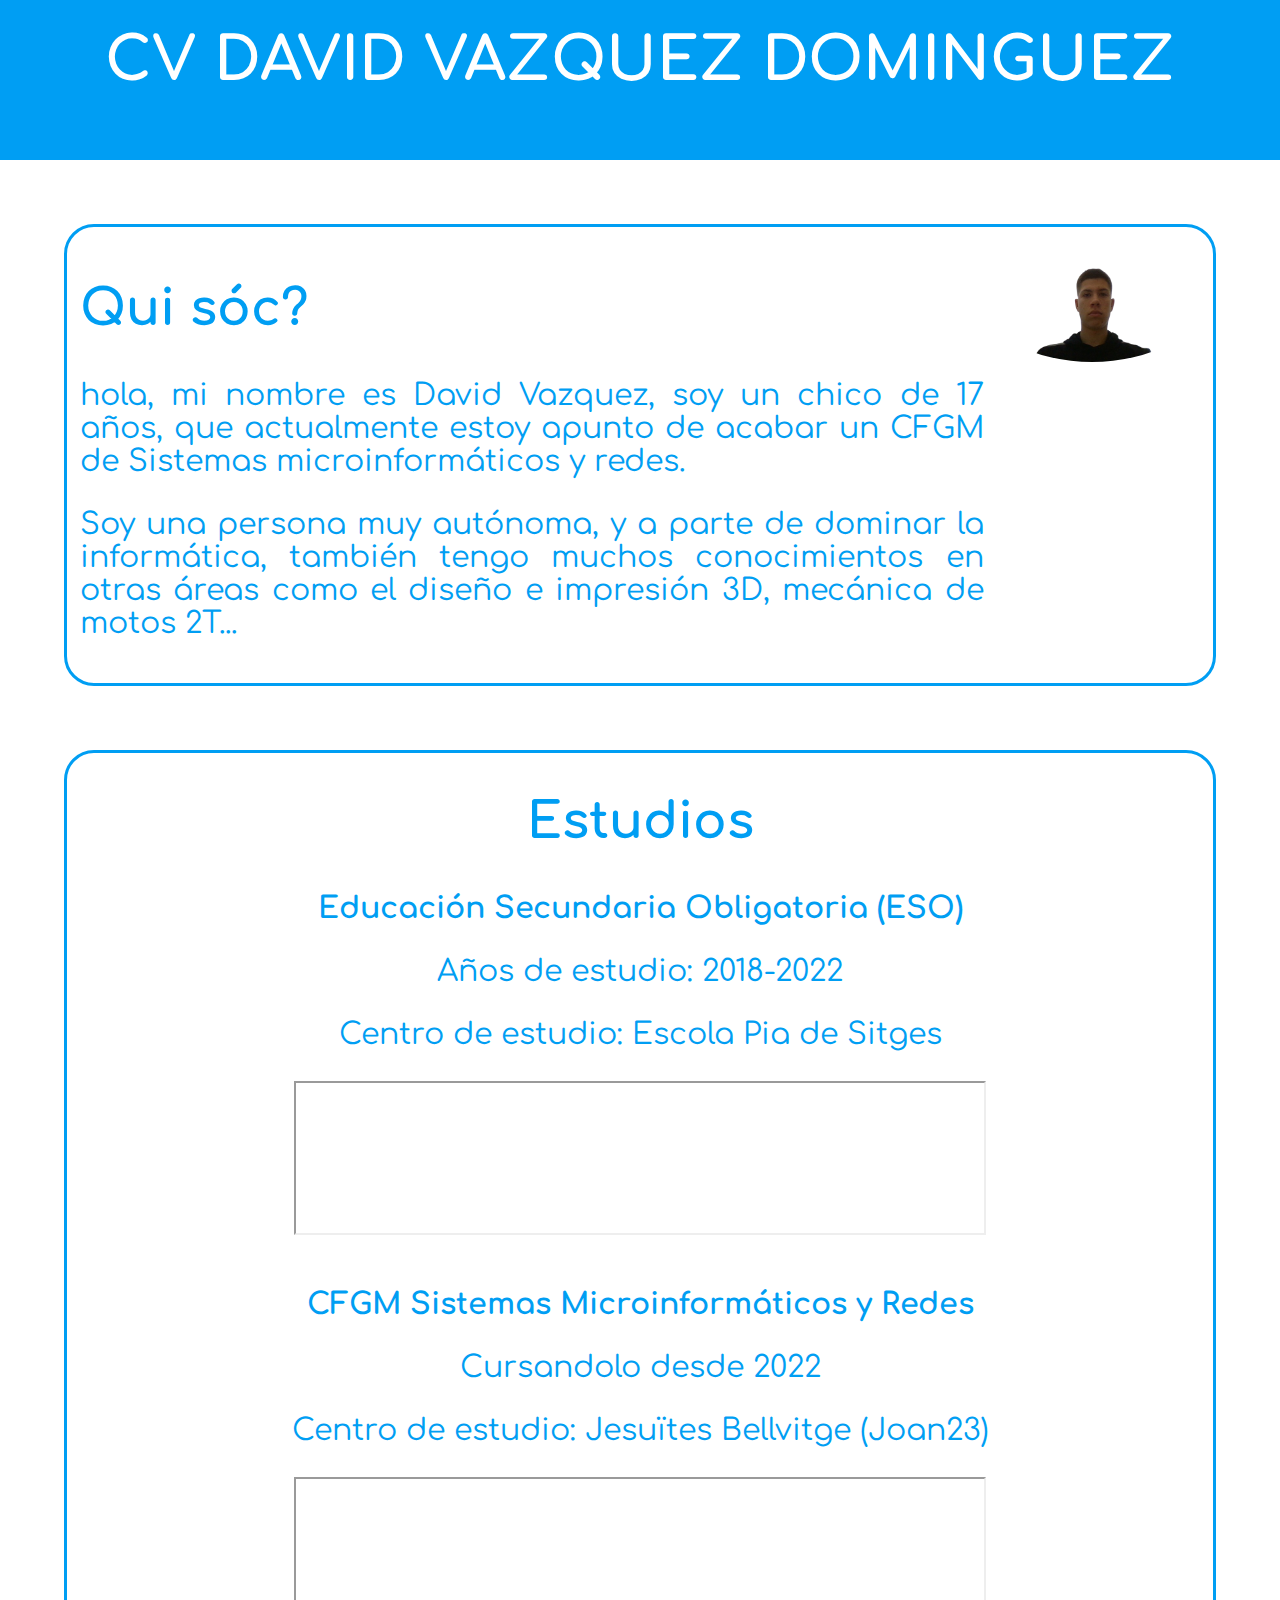
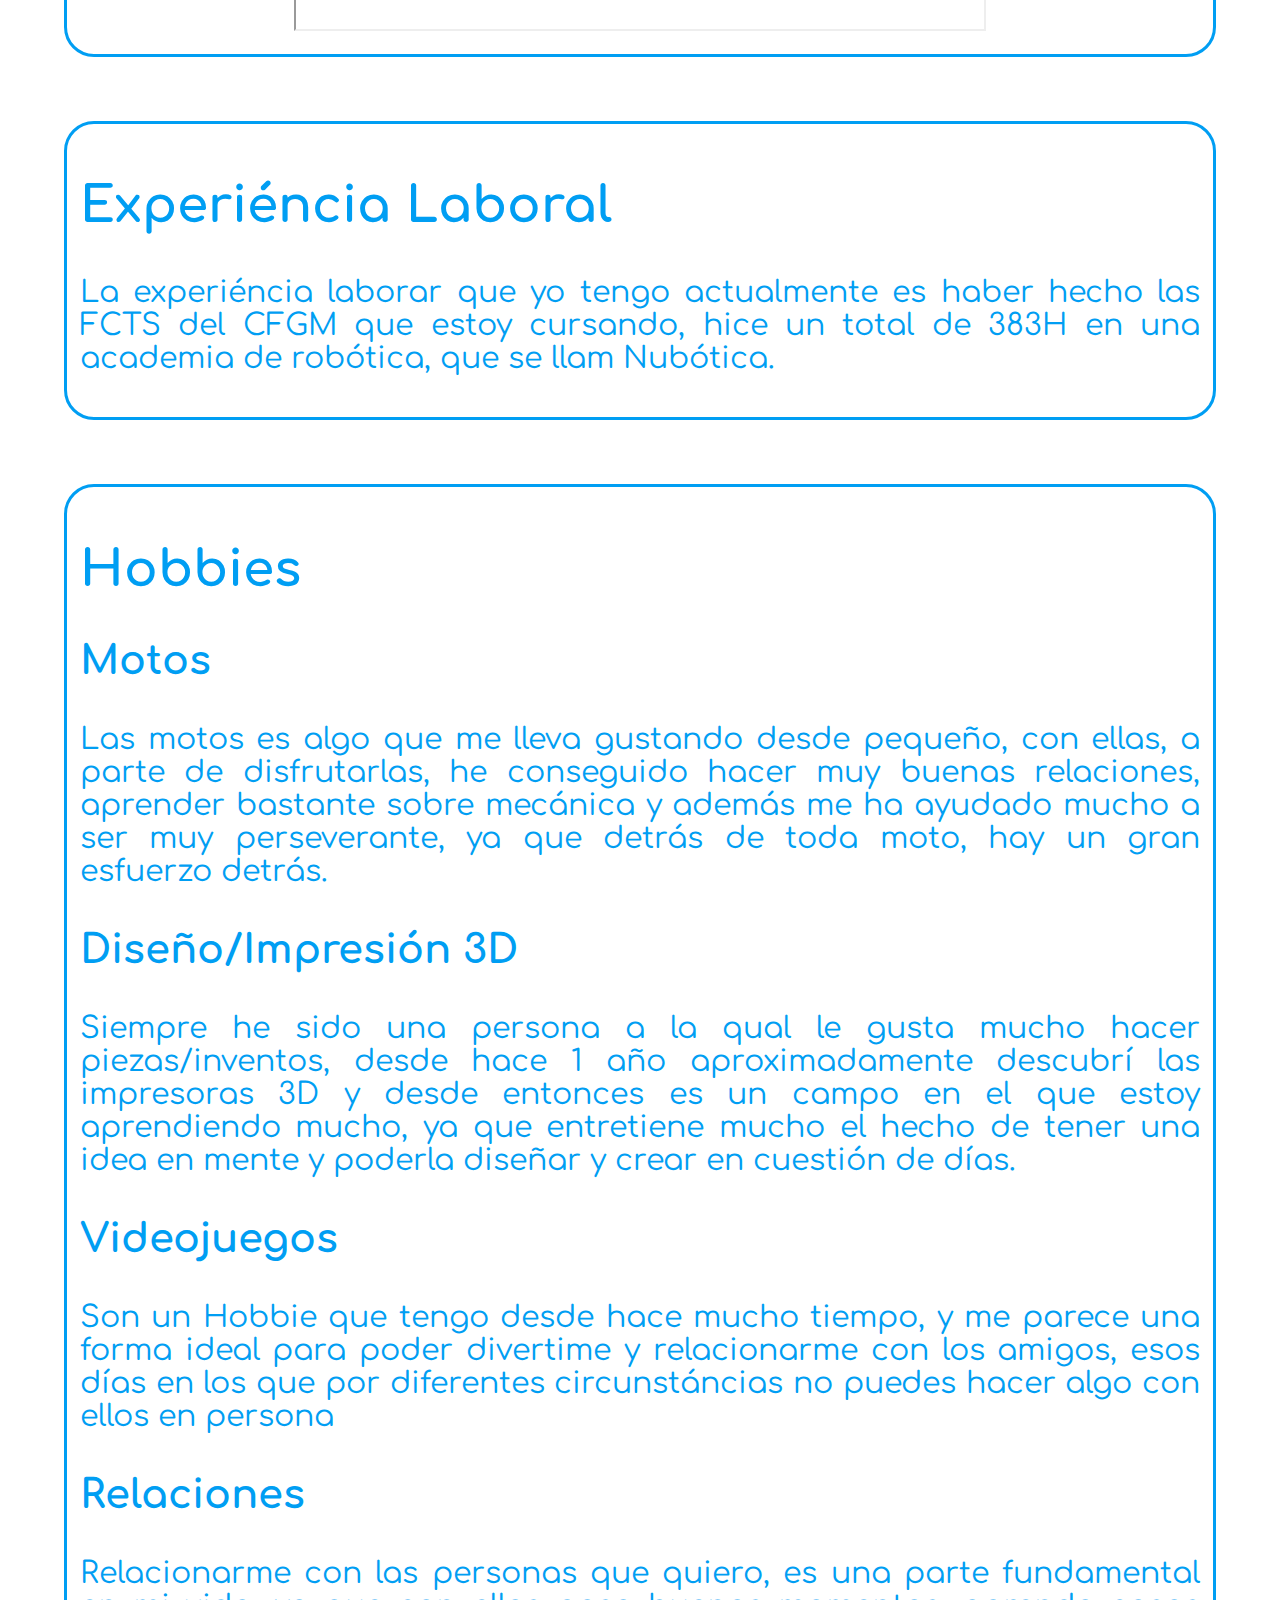
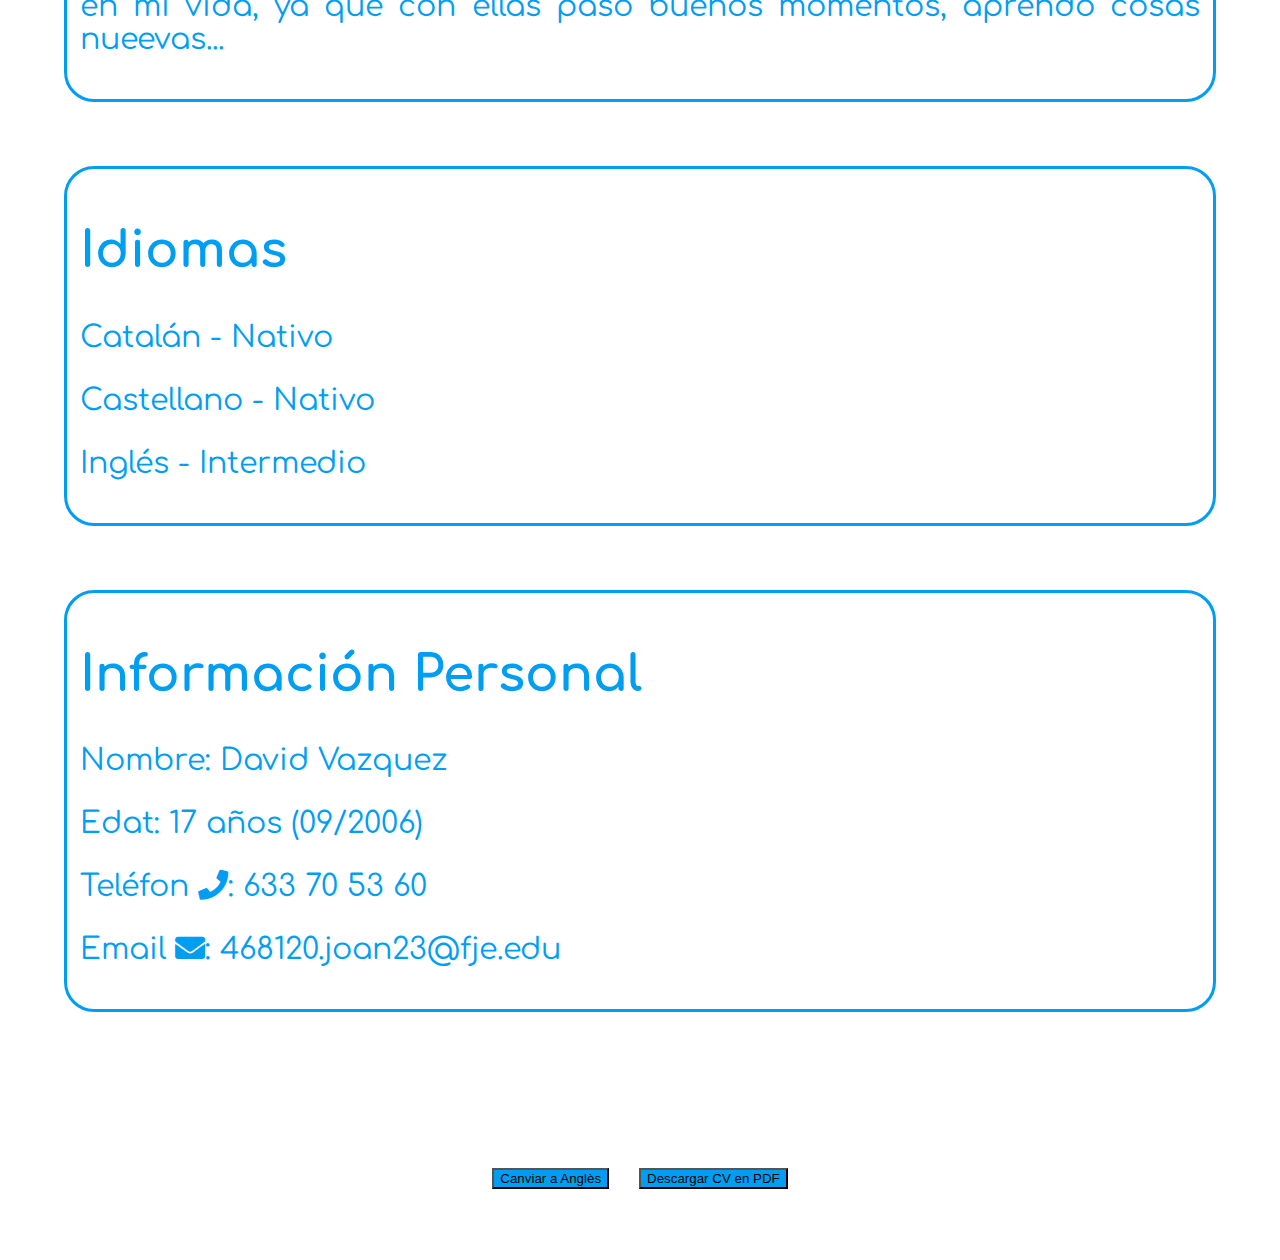
==== index.html @ f734ba09 "botones de "cambiar idioma" y "Descargar CV hechos"" ====
<!DOCTYPE html>
<html lang="es">
<head>
    <meta charset="UTF-8">
    <meta http-equiv="X-UA-Compatible" content="IE=edge">
    <meta name="viewport" content="width=device-width, initial-scale=1.0">
    <title>CV DAVID VAZQUEZ DOMINGUEZ</title>
    <link rel="stylesheet" type="text/css" href="./css/styles.css">
    <link rel="preconnect" href="https://fonts.googleapis.com">
    <link rel="preconnect" href="https://fonts.gstatic.com" crossorigin>
    <link href="https://fonts.googleapis.com/css2?family=Jost&display=swap" rel="stylesheet">
    <link rel="stylesheet" href="https://cdnjs.cloudflare.com/ajax/libs/font-awesome/5.15.3/css/all.min.css" />
    <link rel="icon" type="image/png" href="./img/icon.jpg"/>
</head>
<body>
  <div class="titulo" id="princ">
   <h1 class="letrafont">CV DAVID VAZQUEZ DOMINGUEZ</h1>
  </div>
  <div class="qui" id="qui-soc">
    <div class="qui-2 letrafont letrazul">
      <h2>Qui sóc?</h2>
      <p>hola, mi nombre es David Vazquez, soy un chico de 17 años, que actualmente estoy apunto de acabar un CFGM de Sistemas microinformáticos y redes.</p>
      <p>Soy una persona muy autónoma, y a parte de dominar la informática, también tengo muchos conocimientos en otras áreas como el diseño e impresión 3D, mecánica de motos 2T...</p>
    </div>    
    <div>  
      <img class="yo" src="./img/mifoto.png">
    </div>
  </div>
  <div class="estudios letrafont letrazul">
    <h2>Estudios</h2>
    <p><strong>Educación Secundaria Obligatoria (ESO)</strong></p>
    <p>Años de estudio: 2018-2022</p>
    <p>Centro de estudio: Escola Pia de Sitges</p>
    <iframe src="https://www.google.com/maps/embed?pb=!1m14!1m8!1m3!1d11980.45219027265!2d1.8085354!3d41.2386562!3m2!1i1024!2i768!4f13.1!3m3!1m2!1s0x12a38047bc636b51%3A0xf6a226f0cbe00d1a!2sEscola%20Pia%20de%20Sitges!5e0!3m2!1sca!2ses!4v1683733287332!5m2!1sca!2ses" class="maps"></iframe>
    <p><strong>CFGM Sistemas Microinformáticos y Redes</strong></p>
    <p>Cursandolo desde 2022</p>
    <p>Centro de estudio: Jesuïtes Bellvitge (Joan23)</p>
    <iframe src="https://www.google.com/maps/embed?pb=!1m14!1m8!1m3!1d11980.45219027265!2d2.1072972!3d41.3498965!3m2!1i1024!2i768!4f13.1!3m3!1m2!1s0x12a498d64bd023fd%3A0x26089fc39cb352a3!2sJesu%C3%AFtes%20Bellvitge%20-%20Centre%20d&#39;Estudis%20Joan%20XXIII!5e0!3m2!1sca!2ses!4v1683733287332!5m2!1sca!2ses" class="maps"></iframe>
  </div>
  <div class="letrafont letrazul info">
    <h2>Experiéncia Laboral</h2>
    <p>La experiéncia laborar que yo tengo actualmente es haber hecho las FCTS del CFGM que estoy cursando, hice un total de 383H en una academia de robótica, que se llam Nubótica.</p>
  </div>
  <div class="info letrafont letrazul">
    <h2>Hobbies</h2>
    <h3>Motos</h3>
    <p>Las motos es algo que me lleva gustando desde pequeño, con ellas, a parte de disfrutarlas, he conseguido hacer muy buenas relaciones, aprender bastante sobre mecánica y además me ha  ayudado mucho a ser muy perseverante, ya que detrás de toda moto, hay un gran esfuerzo detrás.</p>
    <h3>Diseño/Impresión 3D</h3>
    <p>Siempre he sido una persona a la qual le gusta mucho hacer piezas/inventos, desde hace 1 año aproximadamente descubrí las impresoras 3D y desde entonces es un campo en el que estoy aprendiendo mucho, ya que entretiene mucho el hecho de tener una idea en mente y poderla diseñar y crear en cuestión de días.</p>
    <h3>Videojuegos</h3>
    <p>Son un Hobbie que tengo desde hace mucho tiempo, y me parece una forma ideal para poder divertime y relacionarme con los amigos, esos días en los que por diferentes circunstáncias no puedes hacer algo con ellos en persona</p>
    <h3>Relaciones</h3>
    <p>Relacionarme con las personas que quiero, es una parte fundamental en mi vida, ya que con ellas paso buenos momentos, aprendo cosas nueevas... </p>
  </div>

  <div class="letrafont letrazul info">
    <h2>Idiomas</h2>
    <p>Catalán - Nativo</p>
    <p>Castellano - Nativo</p>
    <p>Inglés - Intermedio</p>
</div>

<div class=" letrafont letrazul info">
  <h2>Información Personal</h2>
  <p>Nombre: David Vazquez</p>
  <p>Edat: 17 años (09/2006)</p>
  <p>Teléfon <i class="fas fa-phone animated-icon"></i>: 633 70 53 60 </p>
  <p>Email <i class="fas fa-envelope animated-icon"></i>: 468120.joan23@fje.edu</p>
</div>
<div class="divboton">
<button class="boton" onclick="location.href='./view/en/index_en.html'">Canviar a Anglès</button>
<a href="./img/DavidVazquez_CVESP_0324.pdf" download>
    <button class="boton">Descargar CV en PDF</button></a>
</div>
</body>
</html>
---- css/styles.css ----
@import url('https://fonts.googleapis.com/css2?family=Comfortaa:wght@300..700&family=Poiret+One&display=swap');

.letrafont {
    font-family: "Comfortaa", sans-serif;
    font-optical-sizing: auto;
    font-weight: <weight>;
    font-style: normal;
}

.letrazul {
    color: rgb(0, 158, 243);
}
.maps{
    width: 60%;
    height: 50%;
}
html{
    font-size: 100px;
}
body{
    margin: 0;
    font-family: 'Jost', sans-serif;
}
h1{
    font-size: 0.6rem;
}
h2{
    font-size: 0.5rem;
}
h3{
    font-size: 0.4rem;
}
p{
    font-size: 0.3rem;
}
a{
    text-decoration: none;
    color: white;
}
a:hover{
    color: rgb(0, 158, 243);
}

.titulo{
    background-color: rgb(0, 158, 243);
    color: white;
    text-align: center;
    padding: 2%;
    margin-top: -3%;
}

.yo{
    width: 100%;
    align-items: center;
    justify-content: center;
    border-radius: 50%;
}


img{
    align-items: center;
    justify-content: center;
    width: 100%;
}

.qui{
    border: solid 3px rgb(0, 158, 243);
    border-radius: 30px;
    margin: 5%;
    padding: 1%;
    display: flex;
    text-align: justify;
}
.estudios {
    text-align: center;
    border: solid 3px rgb(0, 158, 243);
    border-radius: 30px;
    margin: 5%;
    padding: 1%z

}
.info{
    text-align: justify;
    border: solid 3px rgb(0, 158, 243);
    border-radius: 30px;
    margin: 5%;
    padding: 1%;
}
.divboton {
    text-align: center;
}
.boton {
    background-color: rgb(0, 158, 243);
}
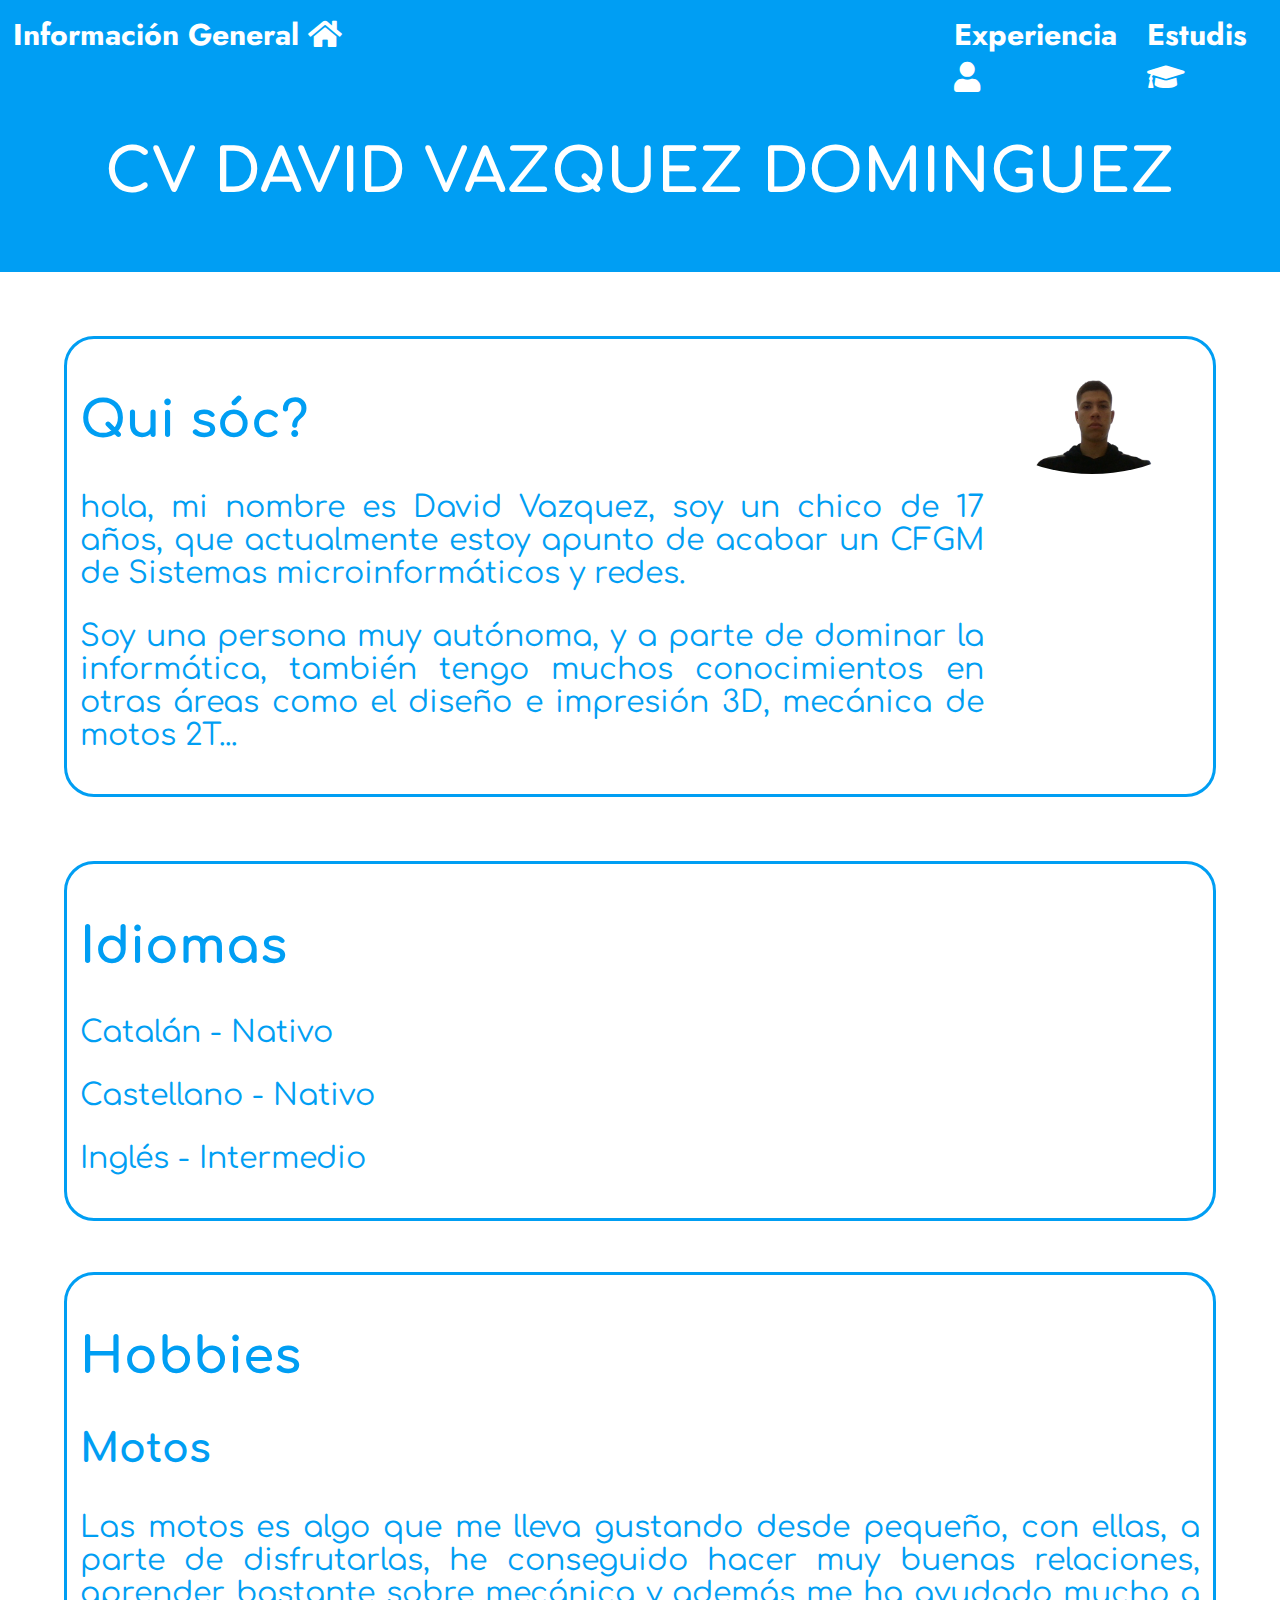
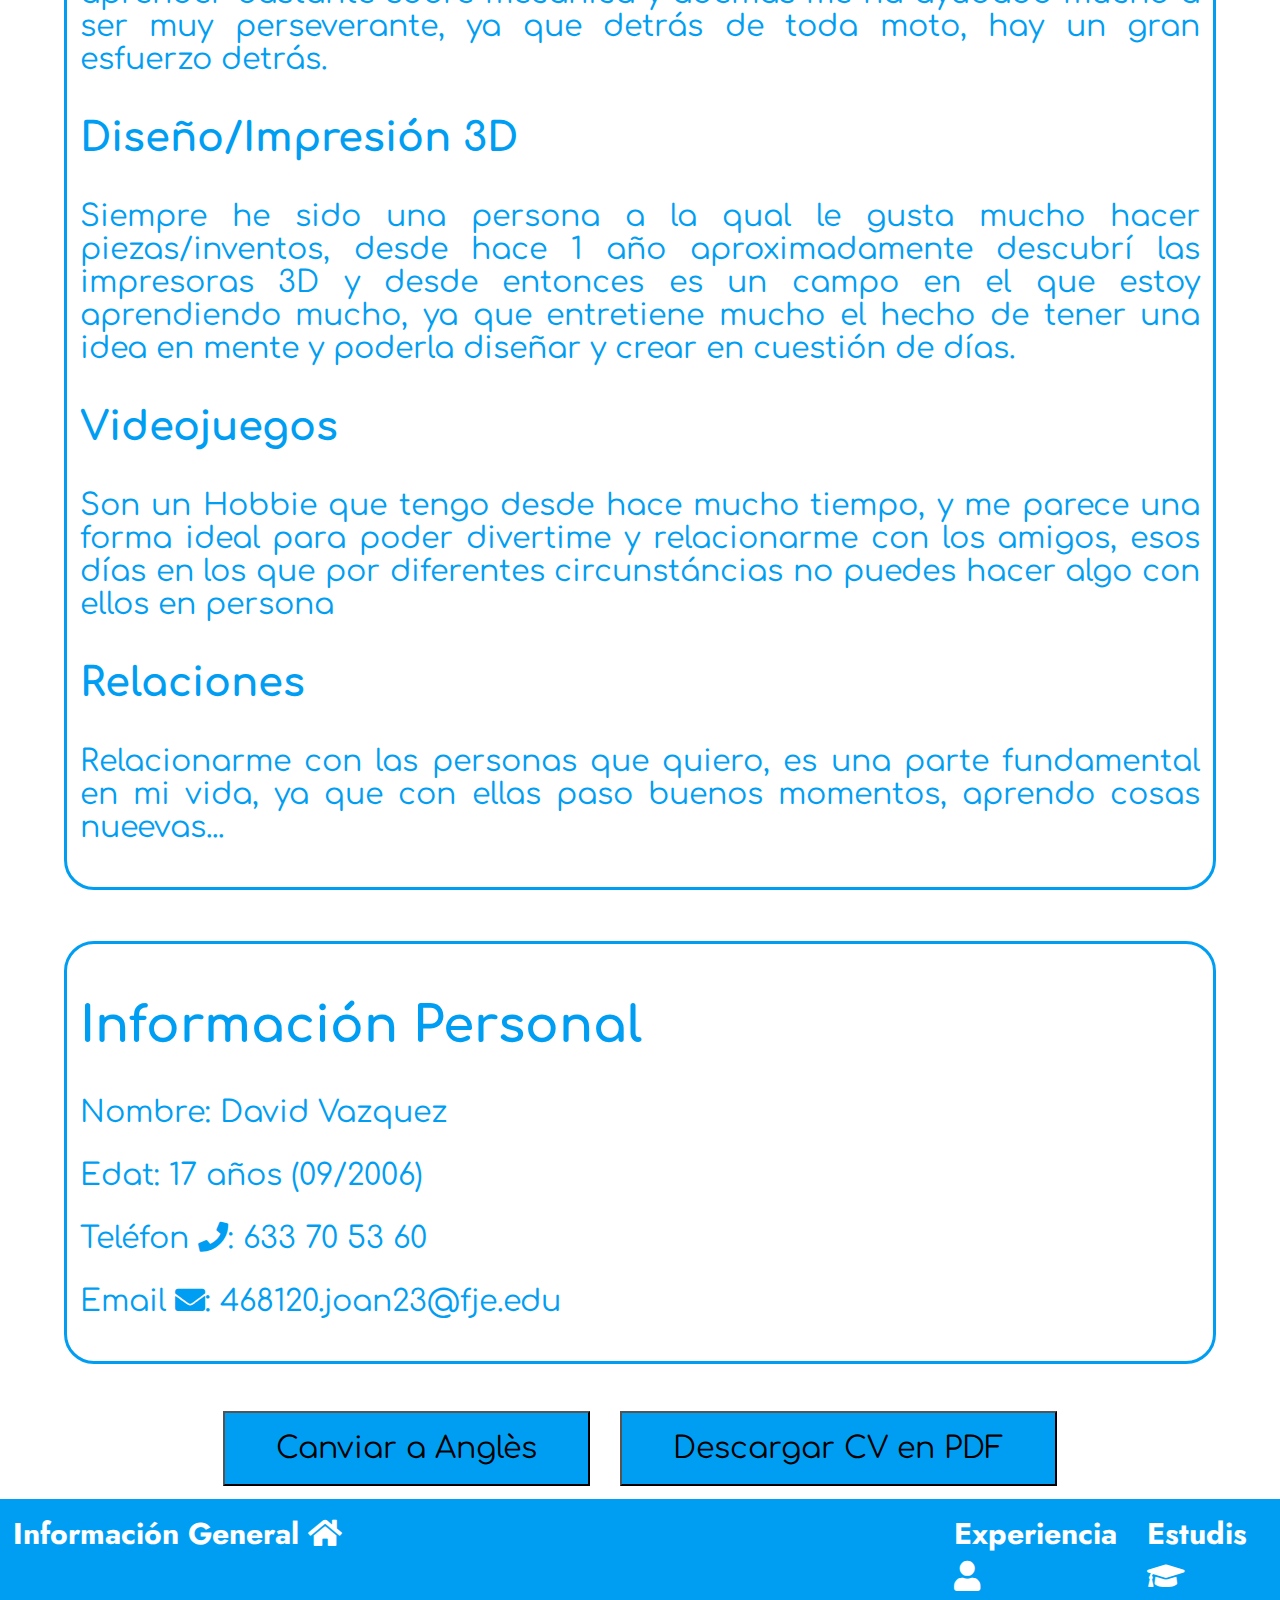
==== commit 05073ca2: "Navbar añadida en index y mejoras en los botones (esteticas)" ====
--- a/index.html
+++ b/index.html
@@ -13,6 +13,13 @@
     <link rel="icon" type="image/png" href="./img/icon.jpg"/>
 </head>
 <body>
+  <nav class="navbar">
+    <div class="nav">
+      <div class="iconos icono1"><a href="./index.html"><strong>Información General <i class="fas fa-home animated-icon"></i></strong></a></div>
+      <div class="iconos"><a href="./view/experiencia.html"><strong>Experiencia <i class="fas fa-user animated-icon"></i>  </strong></a></div>
+      <div class="iconos"><a href="./view/estudis.html"><strong>  Estudis <i class="fas fa-graduation-cap animated-icon"></i></strong></a></div>
+    </div>
+  </nav>
   <div class="titulo" id="princ">
    <h1 class="letrafont">CV DAVID VAZQUEZ DOMINGUEZ</h1>
   </div>
@@ -26,21 +33,14 @@
       <img class="yo" src="./img/mifoto.png">
     </div>
   </div>
-  <div class="estudios letrafont letrazul">
-    <h2>Estudios</h2>
-    <p><strong>Educación Secundaria Obligatoria (ESO)</strong></p>
-    <p>Años de estudio: 2018-2022</p>
-    <p>Centro de estudio: Escola Pia de Sitges</p>
-    <iframe src="https://www.google.com/maps/embed?pb=!1m14!1m8!1m3!1d11980.45219027265!2d1.8085354!3d41.2386562!3m2!1i1024!2i768!4f13.1!3m3!1m2!1s0x12a38047bc636b51%3A0xf6a226f0cbe00d1a!2sEscola%20Pia%20de%20Sitges!5e0!3m2!1sca!2ses!4v1683733287332!5m2!1sca!2ses" class="maps"></iframe>
-    <p><strong>CFGM Sistemas Microinformáticos y Redes</strong></p>
-    <p>Cursandolo desde 2022</p>
-    <p>Centro de estudio: Jesuïtes Bellvitge (Joan23)</p>
-    <iframe src="https://www.google.com/maps/embed?pb=!1m14!1m8!1m3!1d11980.45219027265!2d2.1072972!3d41.3498965!3m2!1i1024!2i768!4f13.1!3m3!1m2!1s0x12a498d64bd023fd%3A0x26089fc39cb352a3!2sJesu%C3%AFtes%20Bellvitge%20-%20Centre%20d&#39;Estudis%20Joan%20XXIII!5e0!3m2!1sca!2ses!4v1683733287332!5m2!1sca!2ses" class="maps"></iframe>
-  </div>
+
   <div class="letrafont letrazul info">
-    <h2>Experiéncia Laboral</h2>
-    <p>La experiéncia laborar que yo tengo actualmente es haber hecho las FCTS del CFGM que estoy cursando, hice un total de 383H en una academia de robótica, que se llam Nubótica.</p>
-  </div>
+    <h2>Idiomas</h2>
+    <p>Catalán - Nativo</p>
+    <p>Castellano - Nativo</p>
+    <p>Inglés - Intermedio</p>
+</div>
+
   <div class="info letrafont letrazul">
     <h2>Hobbies</h2>
     <h3>Motos</h3>
@@ -53,13 +53,6 @@
     <p>Relacionarme con las personas que quiero, es una parte fundamental en mi vida, ya que con ellas paso buenos momentos, aprendo cosas nueevas... </p>
   </div>
 
-  <div class="letrafont letrazul info">
-    <h2>Idiomas</h2>
-    <p>Catalán - Nativo</p>
-    <p>Castellano - Nativo</p>
-    <p>Inglés - Intermedio</p>
-</div>
-
 <div class=" letrafont letrazul info">
   <h2>Información Personal</h2>
   <p>Nombre: David Vazquez</p>
@@ -68,9 +61,14 @@
   <p>Email <i class="fas fa-envelope animated-icon"></i>: 468120.joan23@fje.edu</p>
 </div>
 <div class="divboton">
-<button class="boton" onclick="location.href='./view/en/index_en.html'">Canviar a Anglès</button>
-<a href="./img/DavidVazquez_CVESP_0324.pdf" download>
-    <button class="boton">Descargar CV en PDF</button></a>
+<button class="boton letrafont" onclick="location.href='./view/en/index_en.html'">Canviar a Anglès</button>
+<a href="./img/DavidVazquez_CVESP_0324.pdf" download><button class="boton letrafont">Descargar CV en PDF</button></a>
+</div>  
+    <footer class="nav navbar">
+      <div class="iconos icono1"><a href="./index.html"><strong>Información General <i class="fas fa-home animated-icon"></i></strong></a></div>
+      <div class="iconos"><a href="./view/experiencia.html"><strong>Experiencia <i class="fas fa-user animated-icon"></i>  </strong></a></div>
+      <div class="iconos"><a href="./view/estudis.html"><strong>  Estudis <i class="fas fa-graduation-cap animated-icon"></i></strong></a></div>
+    </footer>
 </div>
 </body>
 </html>--- a/css/styles.css
+++ b/css/styles.css
@@ -84,6 +84,7 @@
     border: solid 3px rgb(0, 158, 243);
     border-radius: 30px;
     margin: 5%;
+    margin-bottom: -1%;
     padding: 1%;
 }
 .divboton {
@@ -91,4 +92,28 @@
 }
 .boton {
     background-color: rgb(0, 158, 243);
-}+    padding: 1.5% 4%;
+    font-size: 0.3rem;
+    margin-bottom: 1%;
+}
+
+.navbar{
+    font-size: 0.3rem;
+    background-color: rgb(0, 158, 243);
+}
+.nav{
+    padding-top: 1%;
+    padding-bottom: 1%;
+    display: flex;
+}
+.iconos{
+    display: flex;
+    padding-left: 1%;
+    color: white;
+}
+.icono1{
+    width: 80%;
+    align-items: baseline;
+    justify-content: baseline;
+}
+
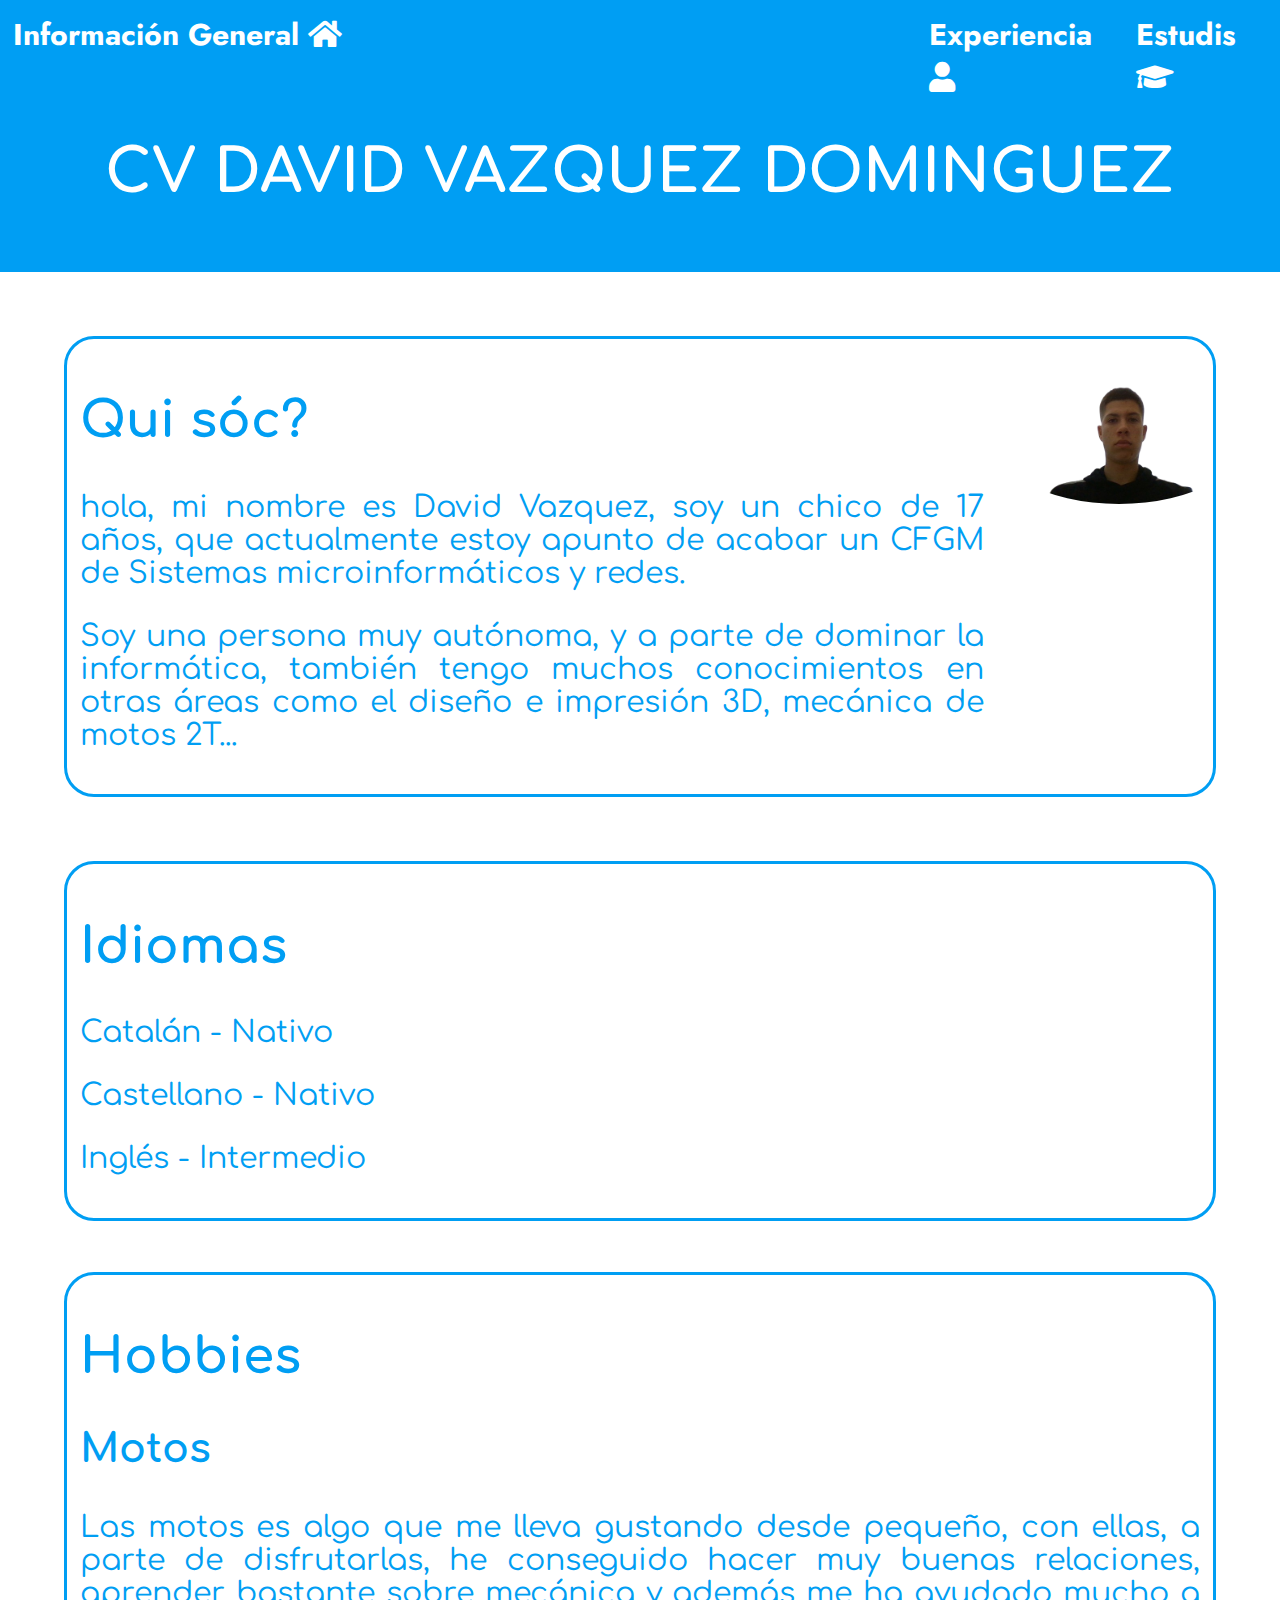
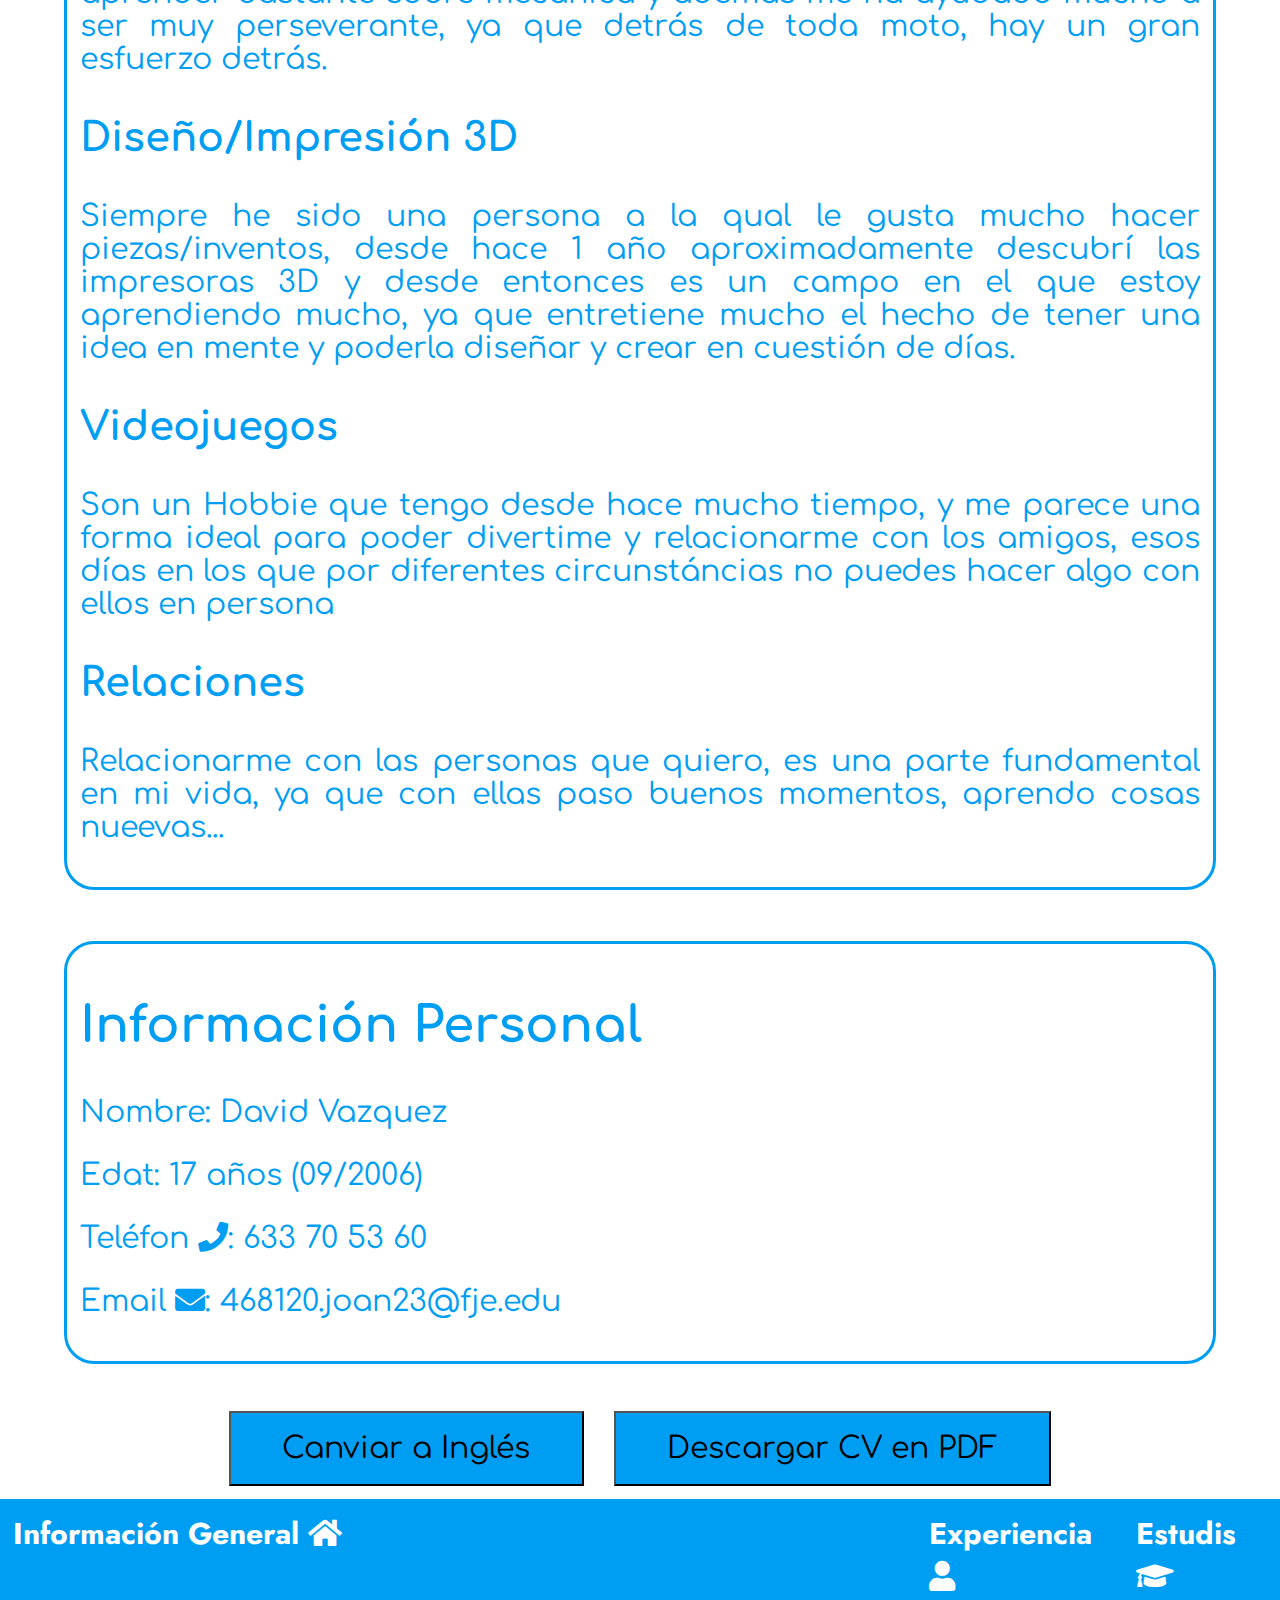
==== commit 0445eb2b: "acabado el español, a falta de media querys" ====
--- a/index.html
+++ b/index.html
@@ -20,10 +20,10 @@
       <div class="iconos"><a href="./view/estudis.html"><strong>  Estudis <i class="fas fa-graduation-cap animated-icon"></i></strong></a></div>
     </div>
   </nav>
-  <div class="titulo" id="princ">
+  <div class="titulo">
    <h1 class="letrafont">CV DAVID VAZQUEZ DOMINGUEZ</h1>
   </div>
-  <div class="qui" id="qui-soc">
+  <div class="qui">
     <div class="qui-2 letrafont letrazul">
       <h2>Qui sóc?</h2>
       <p>hola, mi nombre es David Vazquez, soy un chico de 17 años, que actualmente estoy apunto de acabar un CFGM de Sistemas microinformáticos y redes.</p>
@@ -61,7 +61,7 @@
   <p>Email <i class="fas fa-envelope animated-icon"></i>: 468120.joan23@fje.edu</p>
 </div>
 <div class="divboton">
-<button class="boton letrafont" onclick="location.href='./view/en/index_en.html'">Canviar a Anglès</button>
+<button class="boton letrafont" onclick="location.href='./view/en/index_en.html'">Canviar a Inglés</button>
 <a href="./img/DavidVazquez_CVESP_0324.pdf" download><button class="boton letrafont">Descargar CV en PDF</button></a>
 </div>  
     <footer class="nav navbar">
--- a/css/styles.css
+++ b/css/styles.css
@@ -50,7 +50,7 @@
 }
 
 .yo{
-    width: 100%;
+    width: 125%;
     align-items: center;
     justify-content: center;
     border-radius: 50%;
@@ -112,8 +112,15 @@
     color: white;
 }
 .icono1{
-    width: 80%;
+    width: 72%;
     align-items: baseline;
     justify-content: baseline;
 }
 
+.Nubotica {
+    width: 80%;
+    height: auto;
+    margin-left: 10%;
+    border-radius: 5%;
+}
+
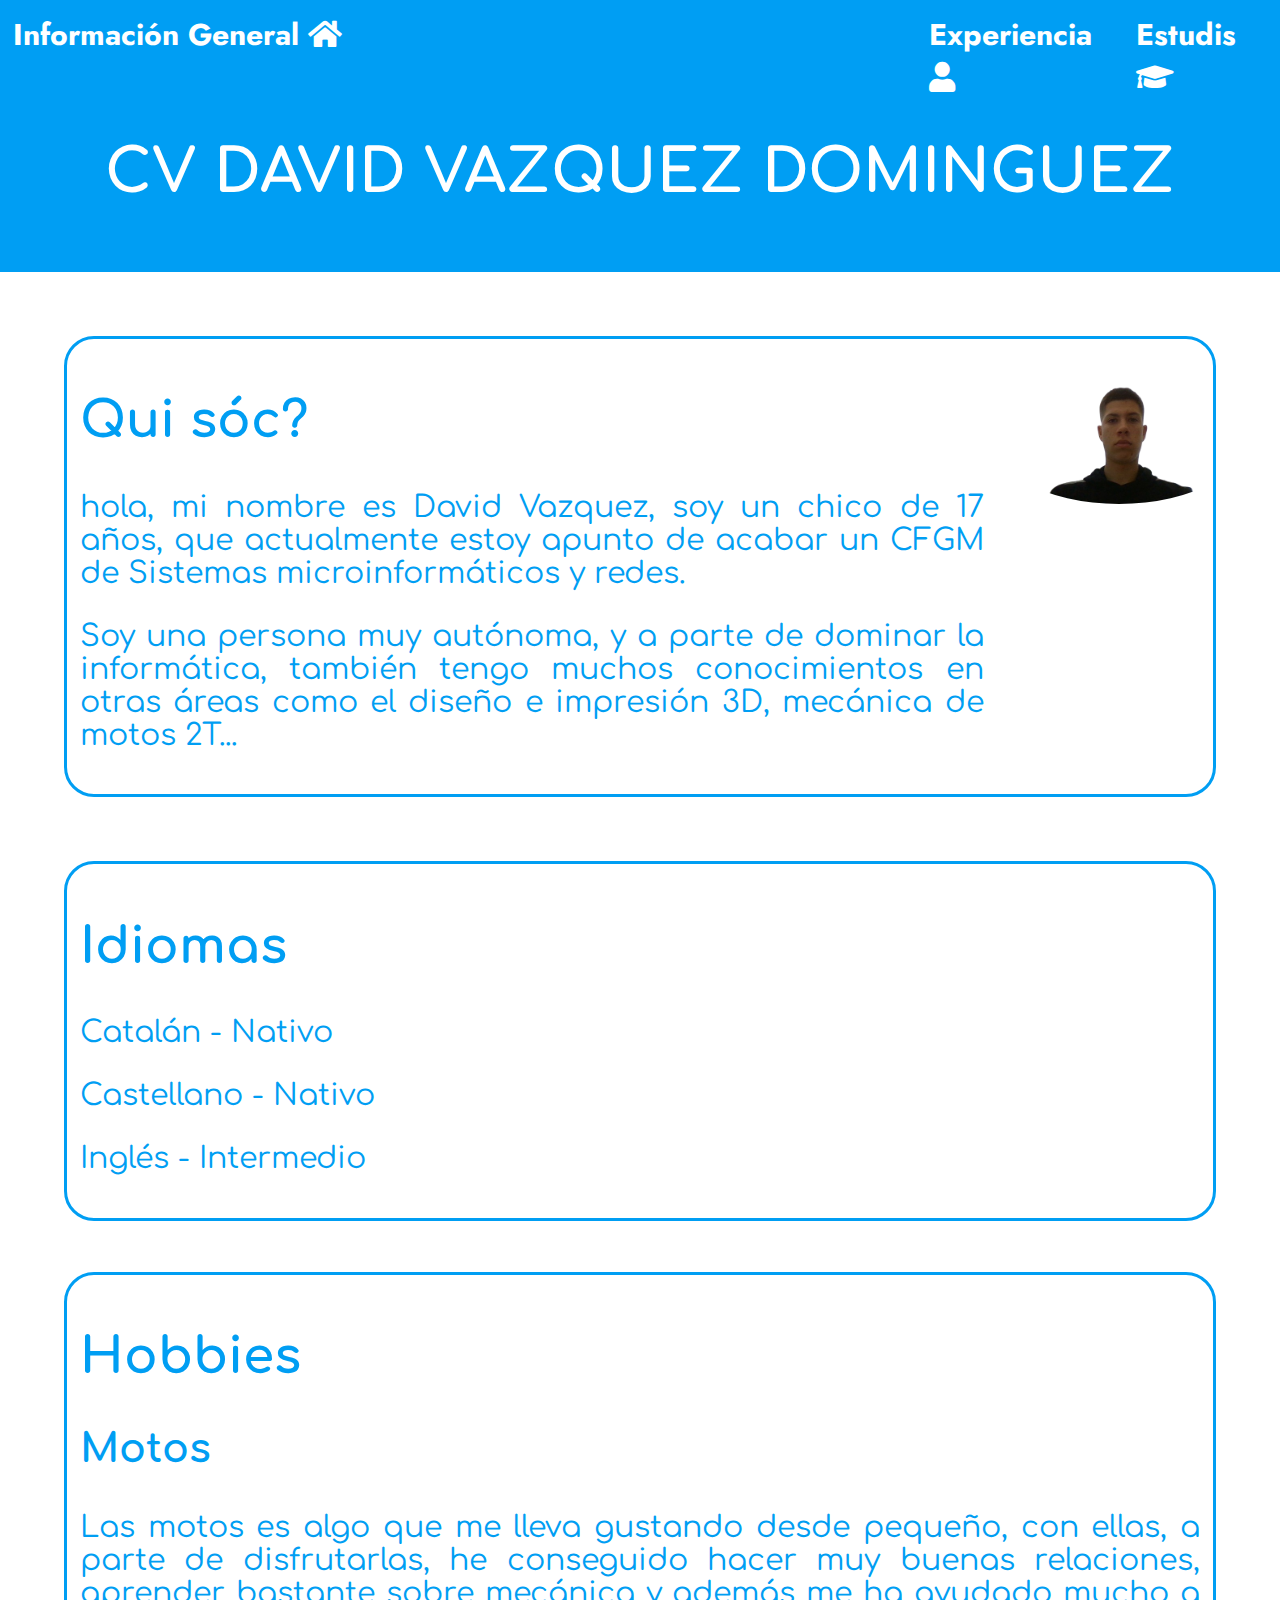
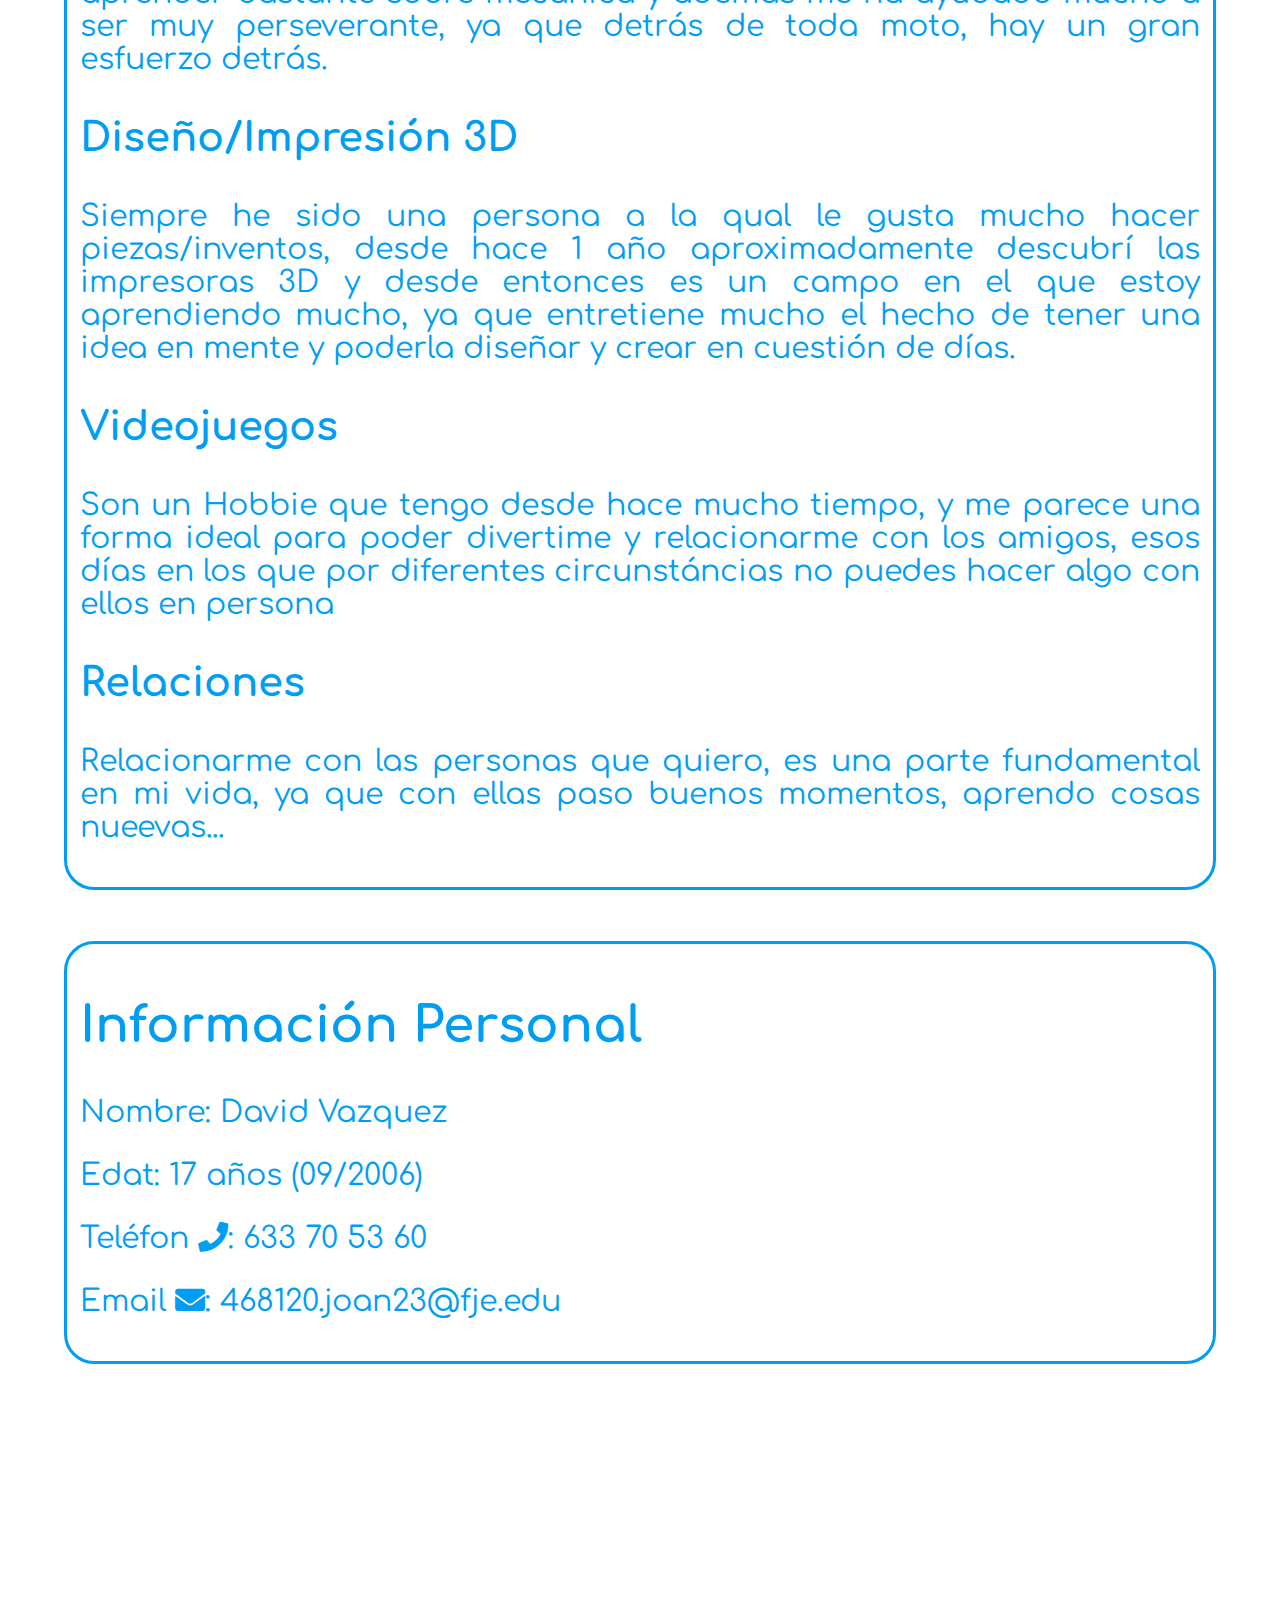
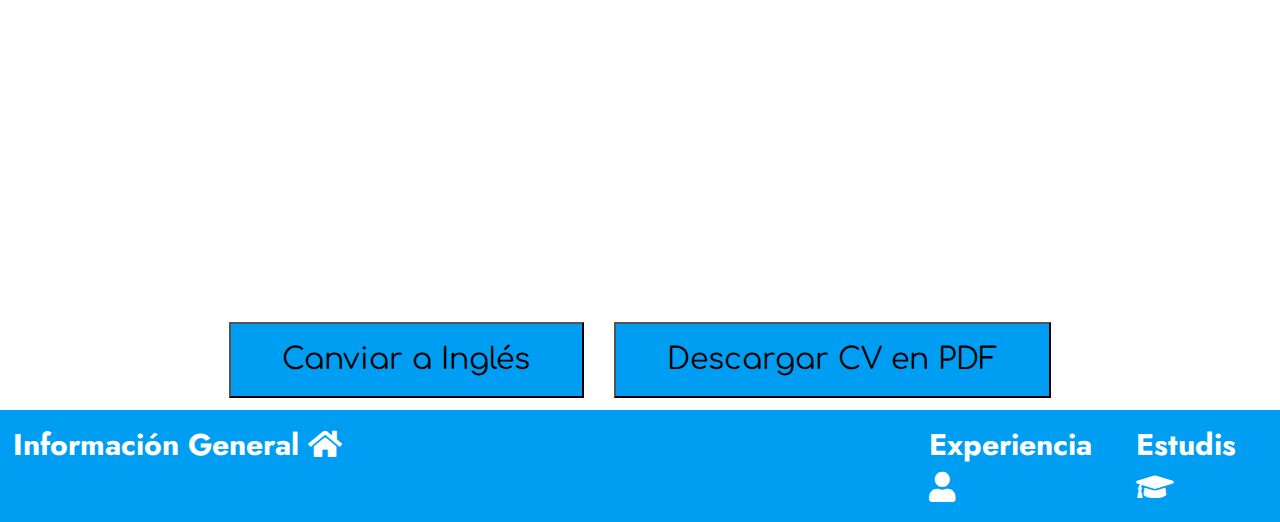
==== commit 13979fc0: "mediaquerys funcionando +-" ====
--- a/index.html
+++ b/index.html
@@ -60,6 +60,9 @@
   <p>Teléfon <i class="fas fa-phone animated-icon"></i>: 633 70 53 60 </p>
   <p>Email <i class="fas fa-envelope animated-icon"></i>: 468120.joan23@fje.edu</p>
 </div>
+<div class="videodiv">
+  <iframe src="https://www.youtube.com/embed/FLINqoPuVI0" frameborder="0" allowfullscreen class="video"></iframe>
+</div>
 <div class="divboton">
 <button class="boton letrafont" onclick="location.href='./view/en/index_en.html'">Canviar a Inglés</button>
 <a href="./img/DavidVazquez_CVESP_0324.pdf" download><button class="boton letrafont">Descargar CV en PDF</button></a>
--- a/css/styles.css
+++ b/css/styles.css
@@ -123,4 +123,29 @@
     margin-left: 10%;
     border-radius: 5%;
 }
+.videodiv {
+    text-align: center;
+    margin-top: 2%;    
+}
+.video {
+    width: 70vw;
+    height: calc(70vw * 0.5);
+}
 
+@media (max-width: 500px) {
+    html{
+        font-size: 10vw;
+    }
+    .responsive {
+        font-size: 10vw;
+    }
+    .Nubotica {
+        width: 100%; 
+        height: auto;
+        margin-left: 0%;
+
+    }
+    .icono1{
+        width: 60%;
+    }
+}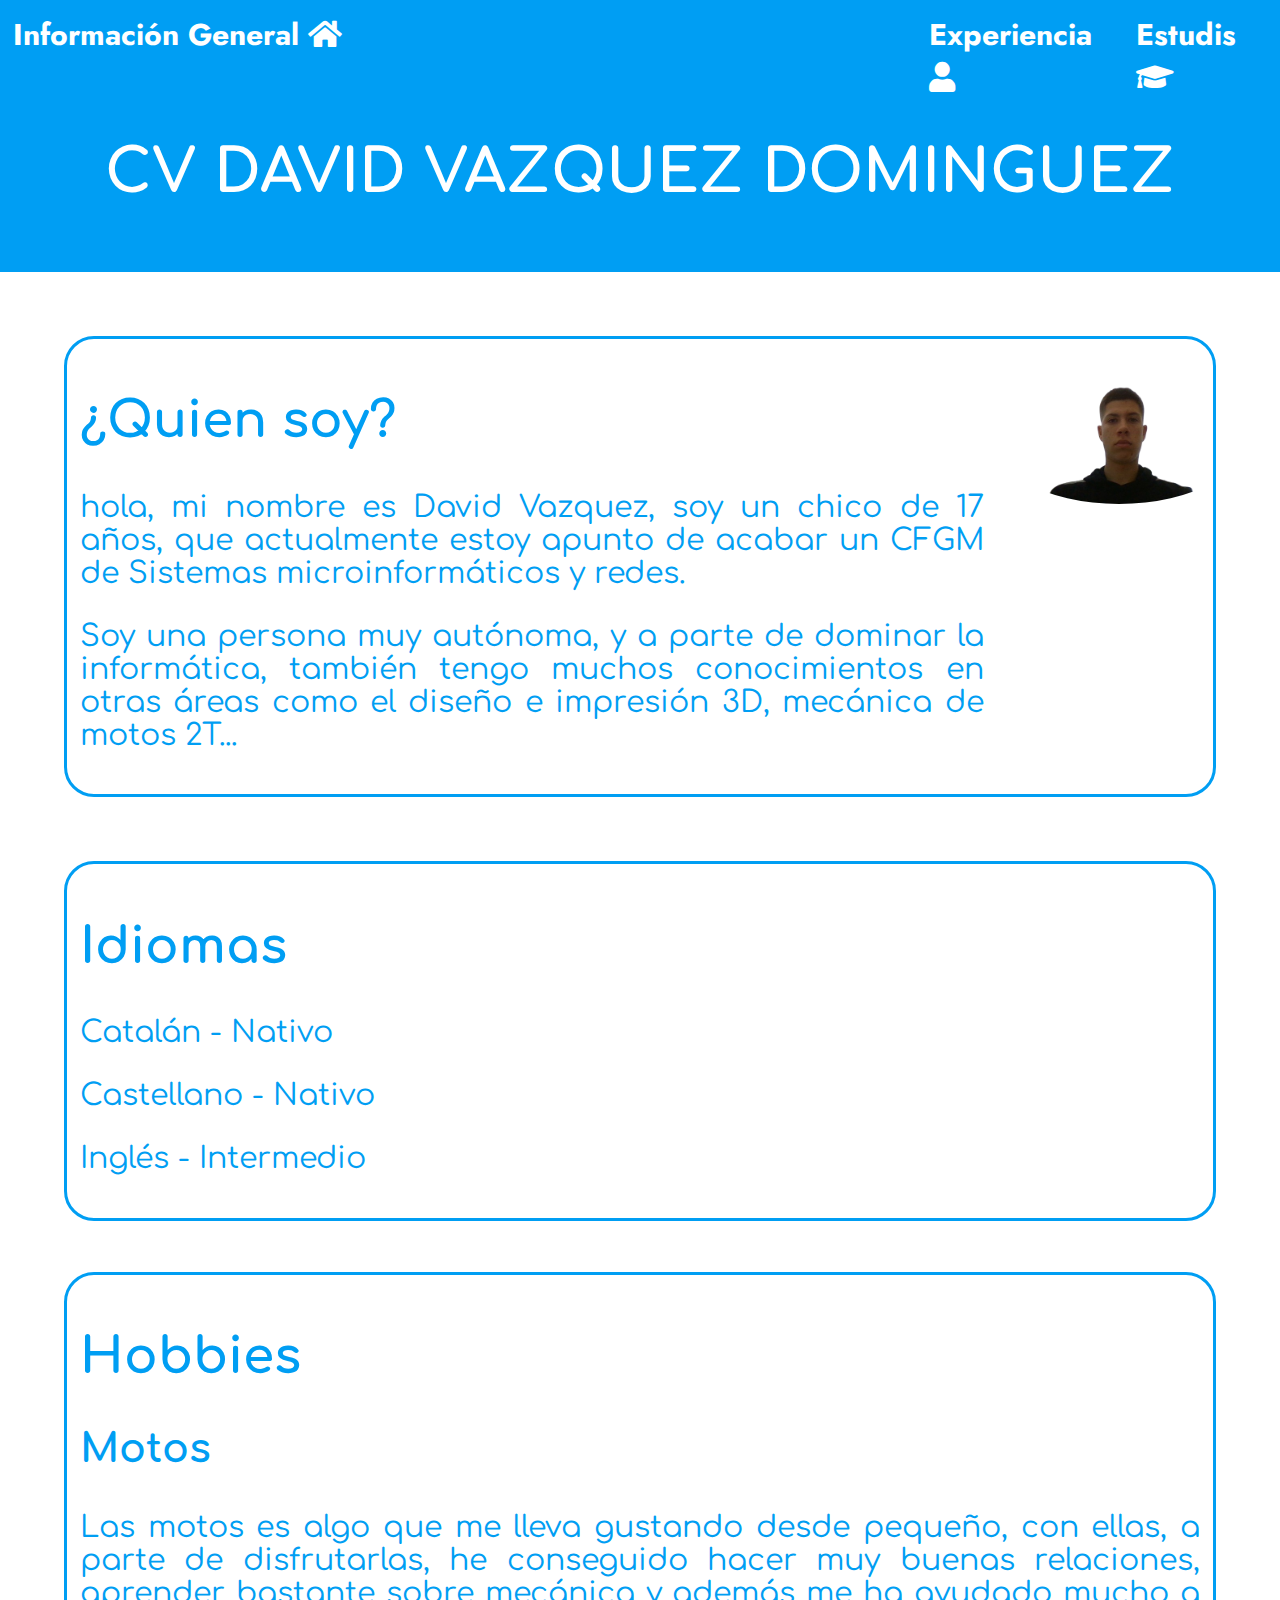
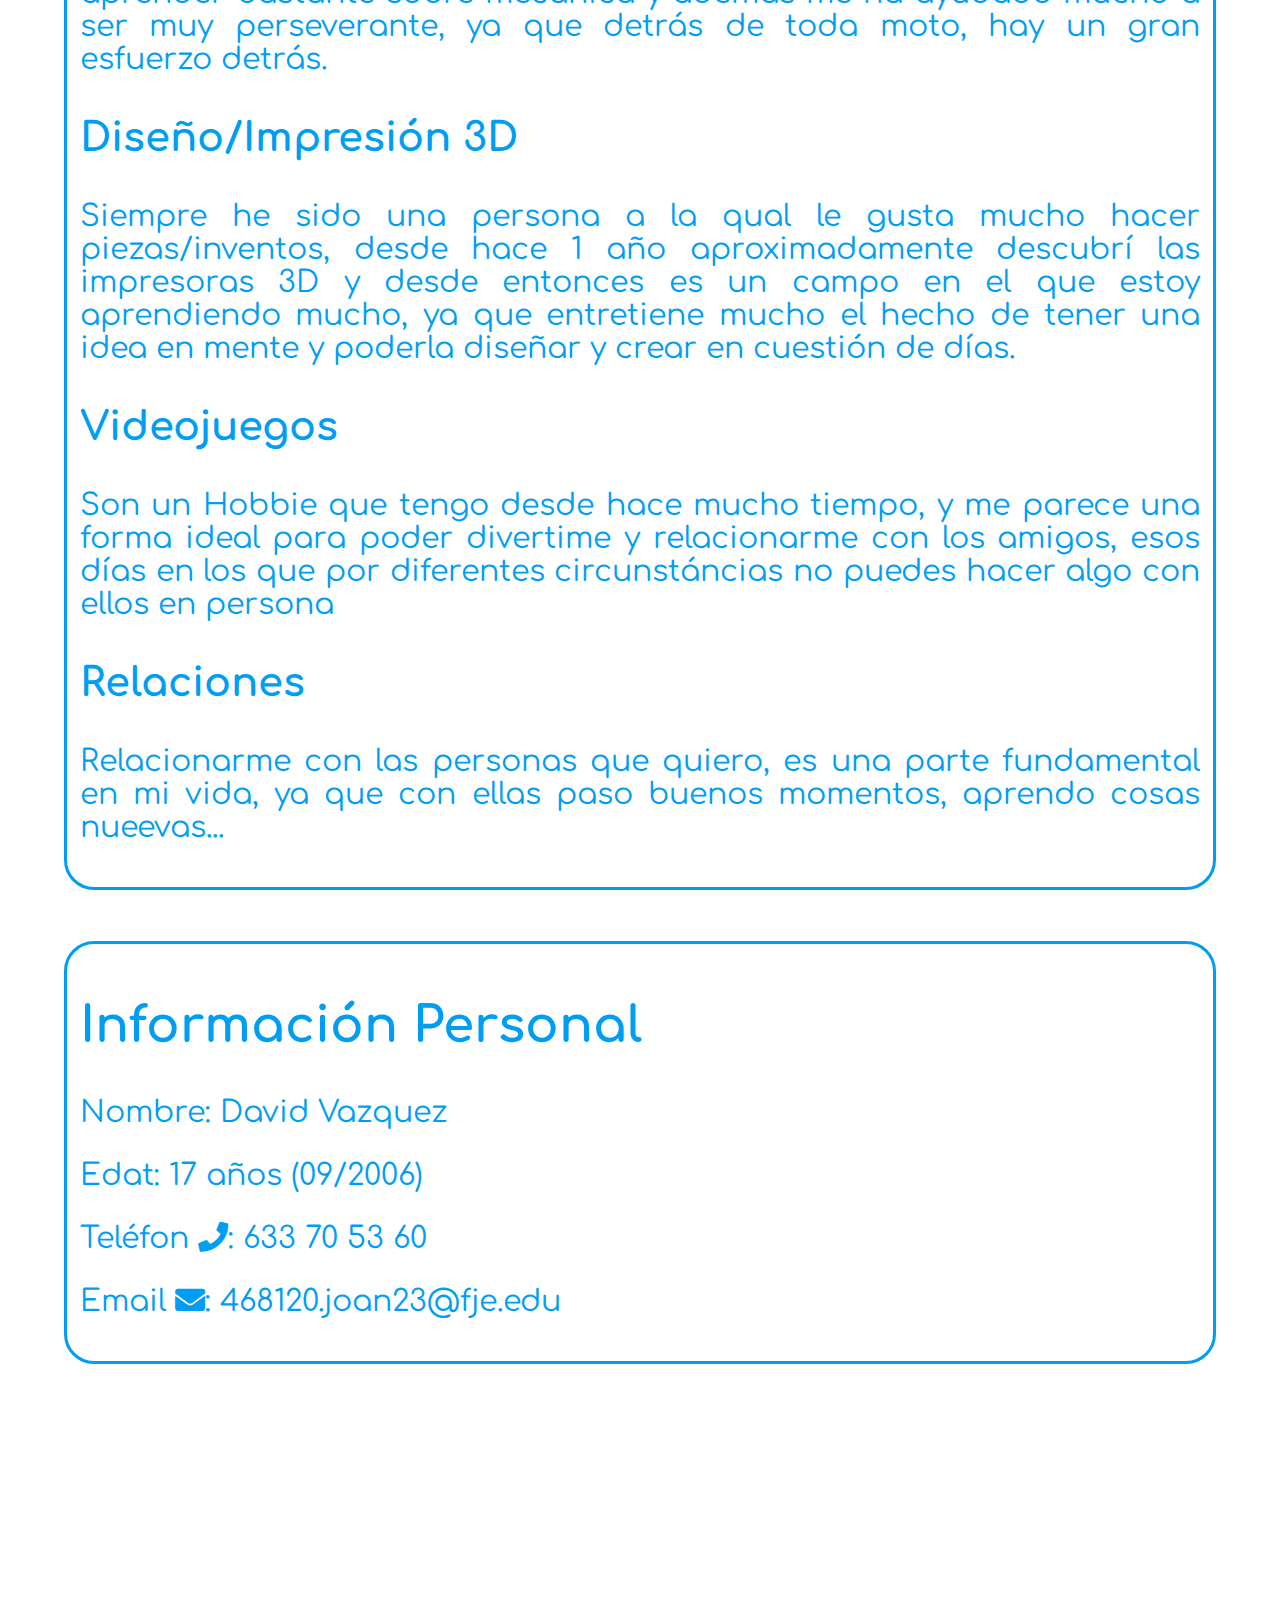
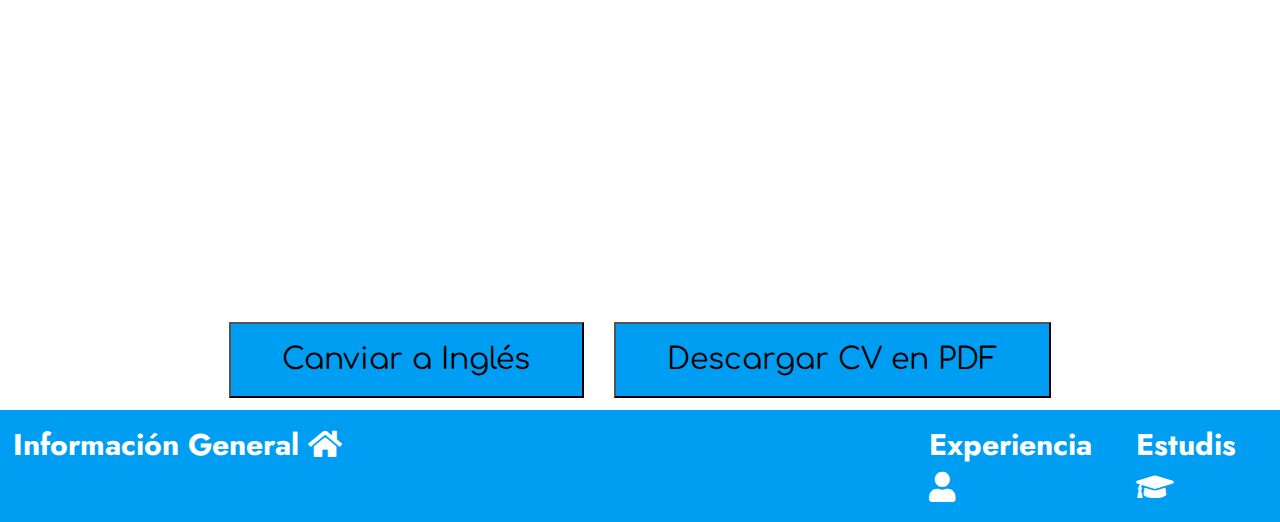
==== commit 12df38ad: "cambio de carpeta para intentar solucionar el bug de index.html" ====
--- a/index.html
+++ b/index.html
@@ -24,8 +24,8 @@
    <h1 class="letrafont">CV DAVID VAZQUEZ DOMINGUEZ</h1>
   </div>
   <div class="qui">
-    <div class="qui-2 letrafont letrazul">
-      <h2>Qui sóc?</h2>
+    <div class="letrafont letrazul">
+      <h2>¿Quien soy?</h2>
       <p>hola, mi nombre es David Vazquez, soy un chico de 17 años, que actualmente estoy apunto de acabar un CFGM de Sistemas microinformáticos y redes.</p>
       <p>Soy una persona muy autónoma, y a parte de dominar la informática, también tengo muchos conocimientos en otras áreas como el diseño e impresión 3D, mecánica de motos 2T...</p>
     </div>    
--- a/css/styles.css
+++ b/css/styles.css
@@ -136,9 +136,7 @@
     html{
         font-size: 10vw;
     }
-    .responsive {
-        font-size: 10vw;
-    }
+
     .Nubotica {
         width: 100%; 
         height: auto;
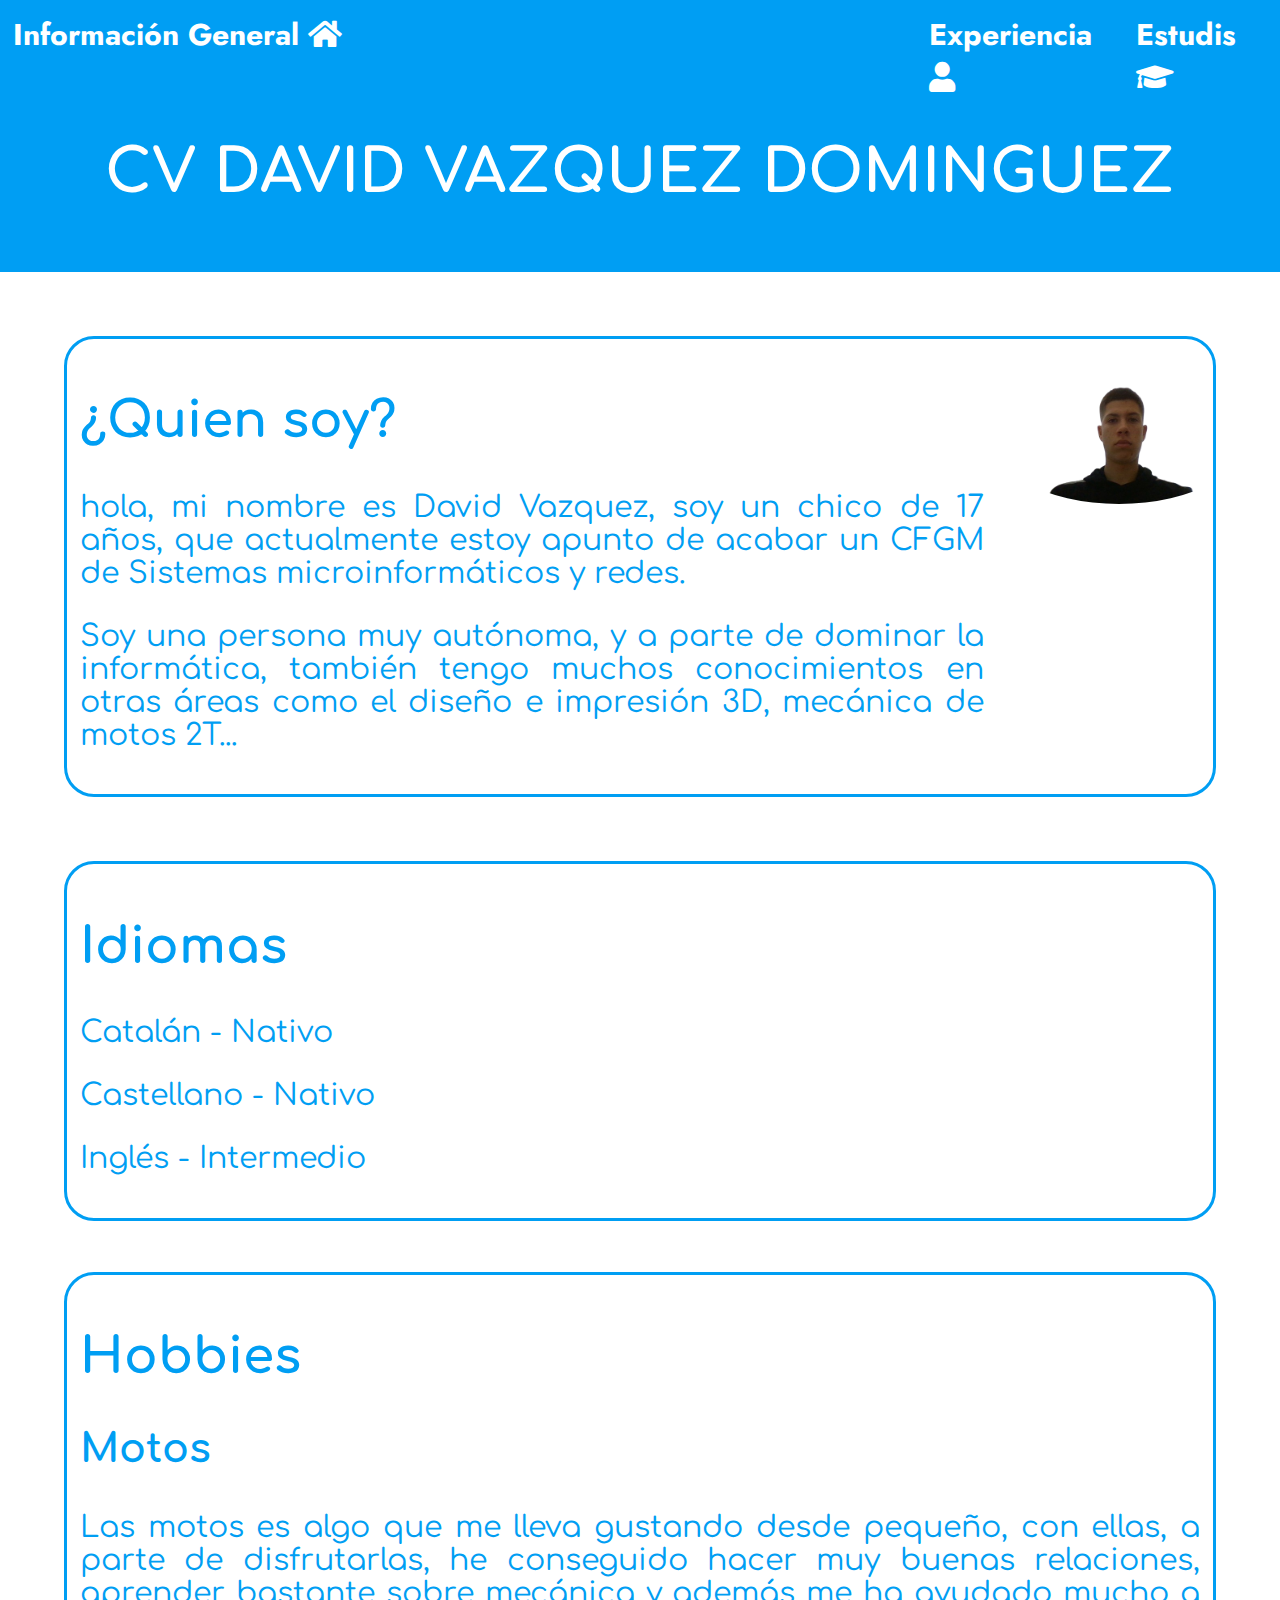
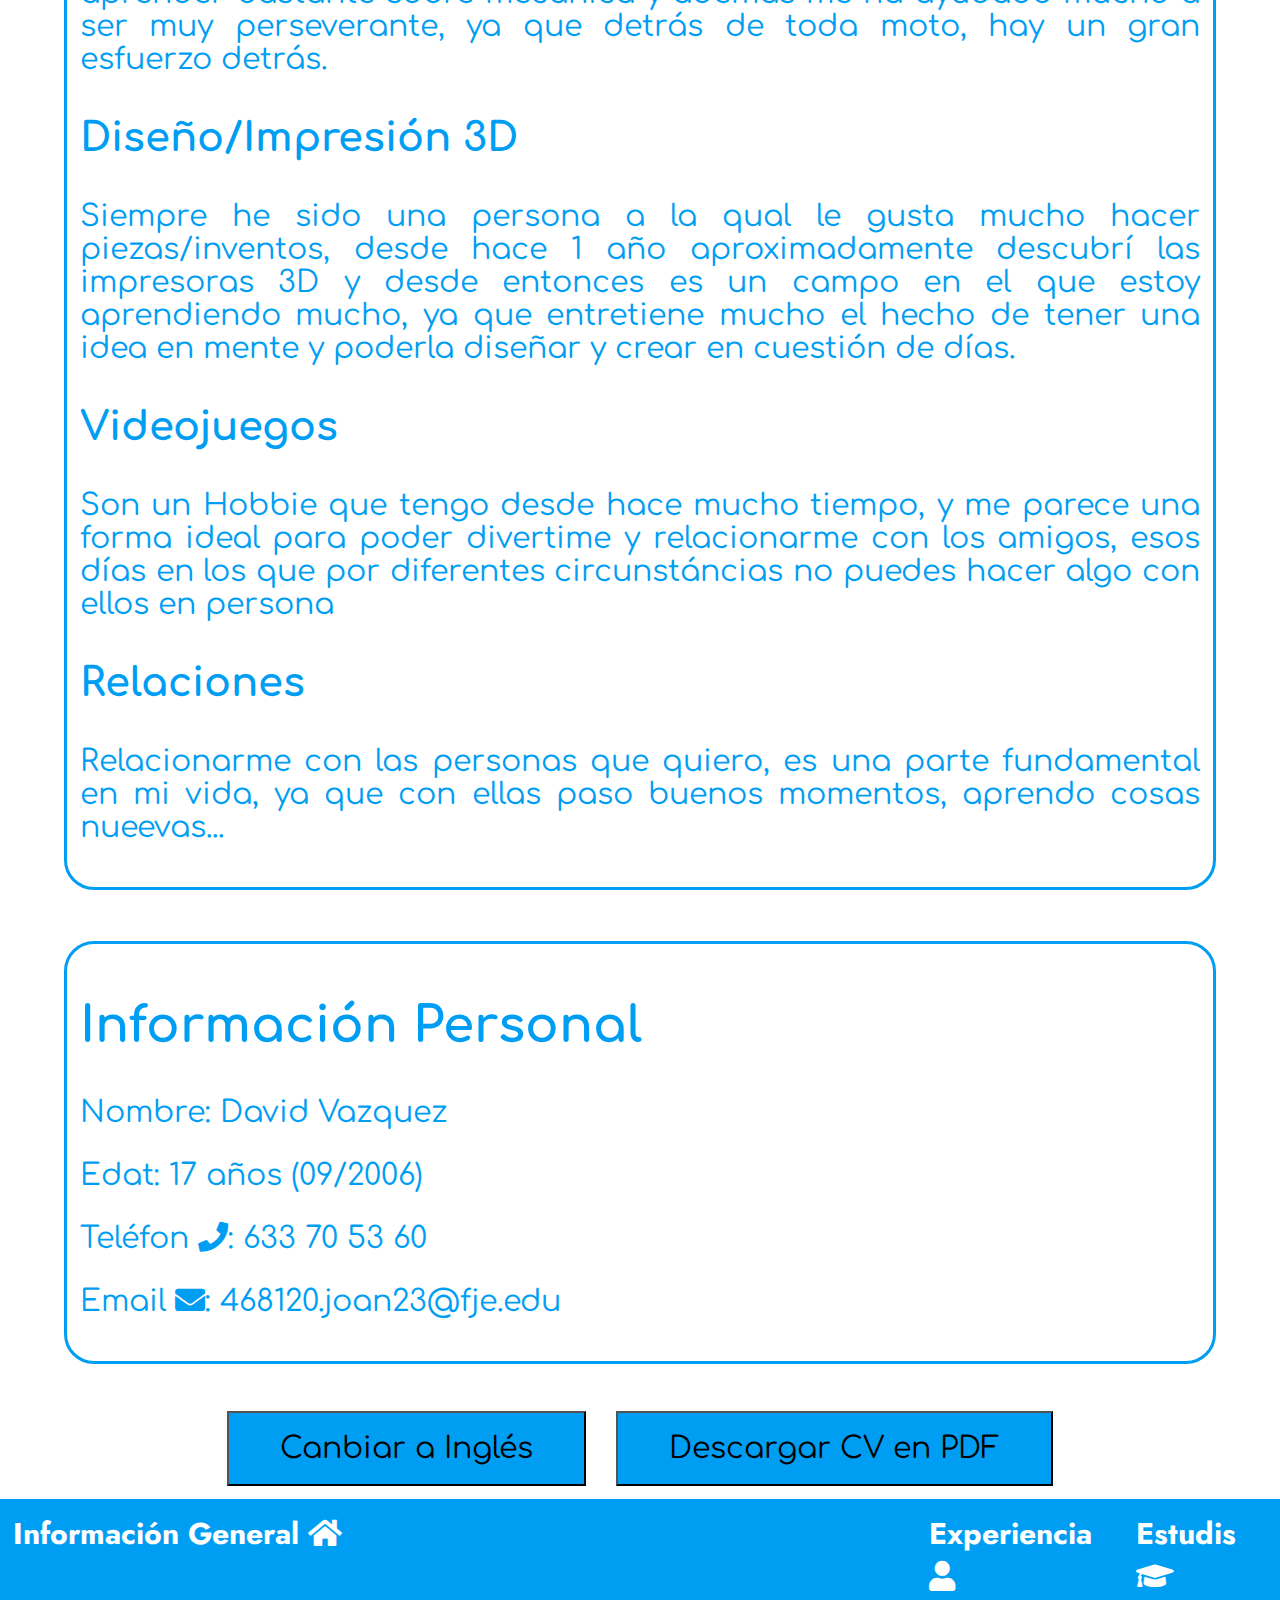
==== commit d5b723d5: "Traducido a inglés y con el bug del index.html solucionado" ====
--- a/index.html
+++ b/index.html
@@ -60,11 +60,8 @@
   <p>Teléfon <i class="fas fa-phone animated-icon"></i>: 633 70 53 60 </p>
   <p>Email <i class="fas fa-envelope animated-icon"></i>: 468120.joan23@fje.edu</p>
 </div>
-<div class="videodiv">
-  <iframe src="https://www.youtube.com/embed/FLINqoPuVI0" frameborder="0" allowfullscreen class="video"></iframe>
-</div>
 <div class="divboton">
-<button class="boton letrafont" onclick="location.href='./view/en/index_en.html'">Canviar a Inglés</button>
+<button class="boton letrafont" onclick="location.href='./view/en/index_en.html'">Canbiar a Inglés</button>
 <a href="./img/DavidVazquez_CVESP_0324.pdf" download><button class="boton letrafont">Descargar CV en PDF</button></a>
 </div>  
     <footer class="nav navbar">
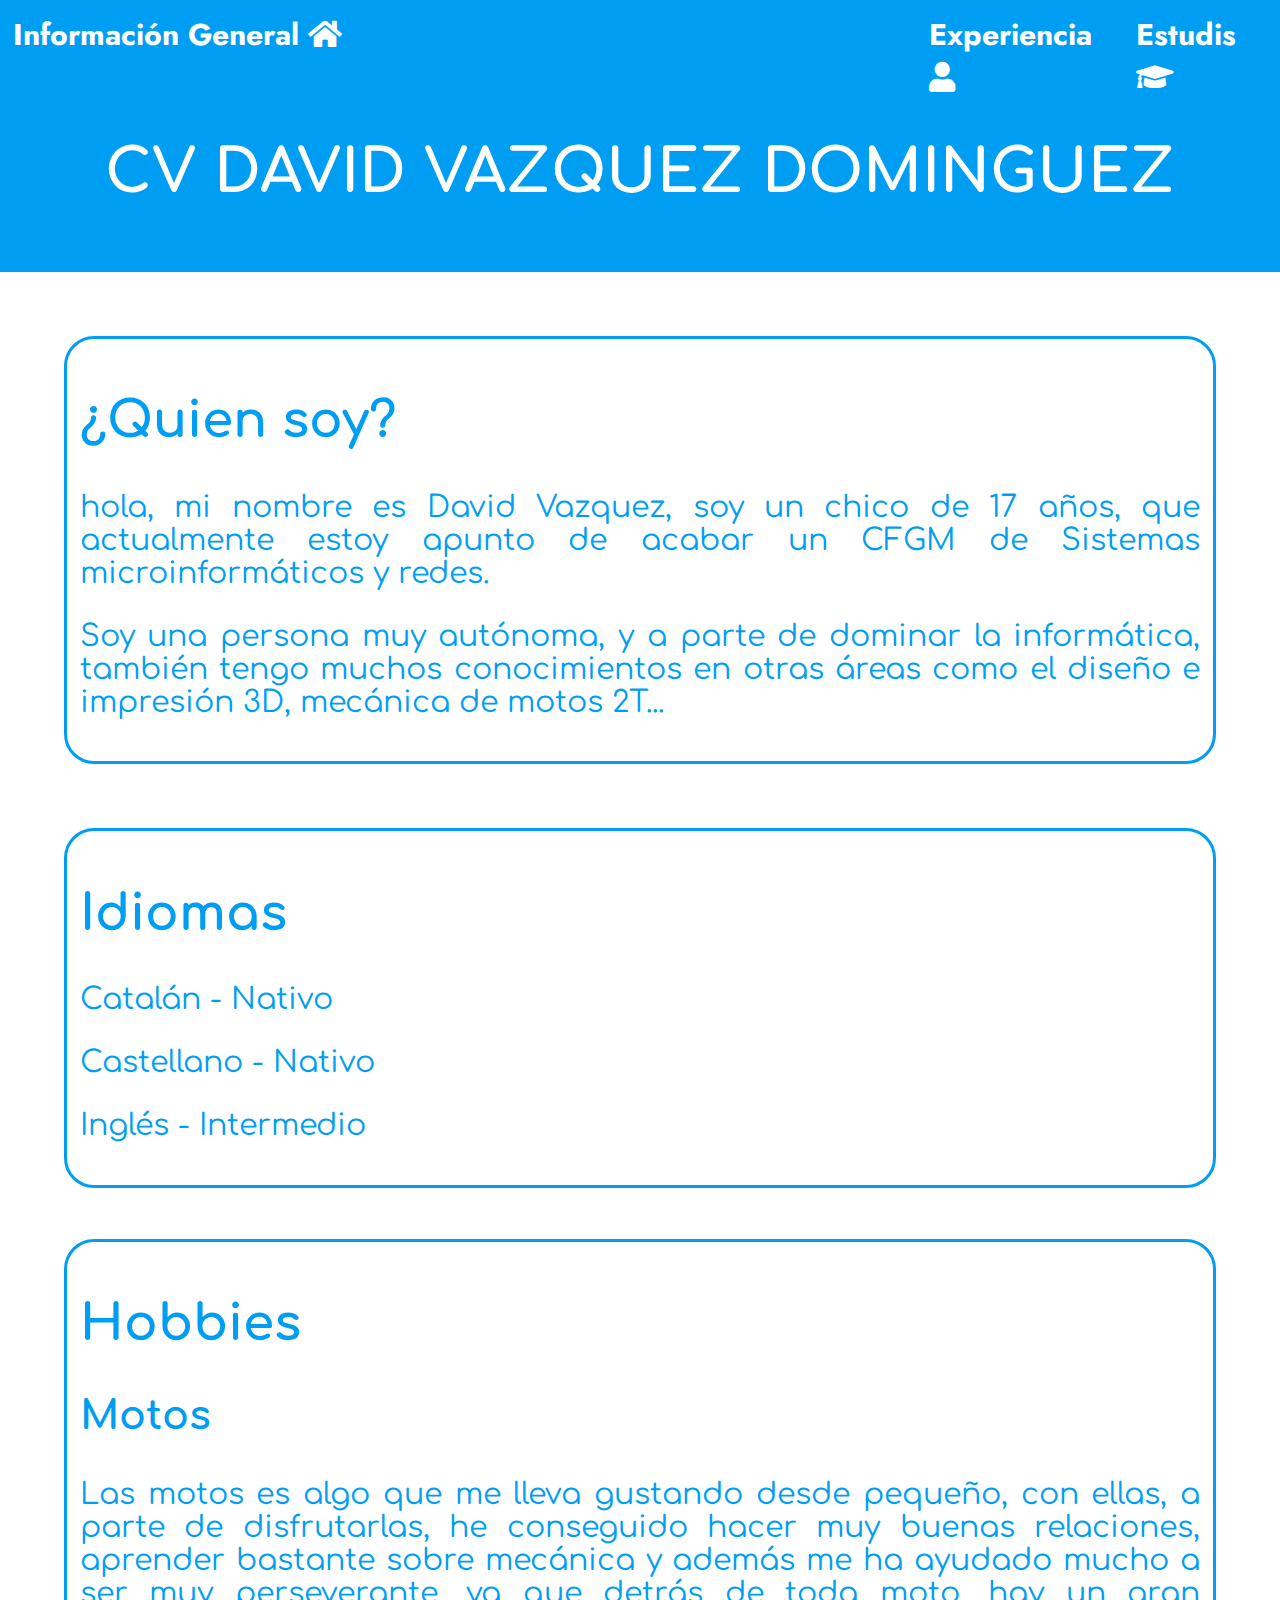
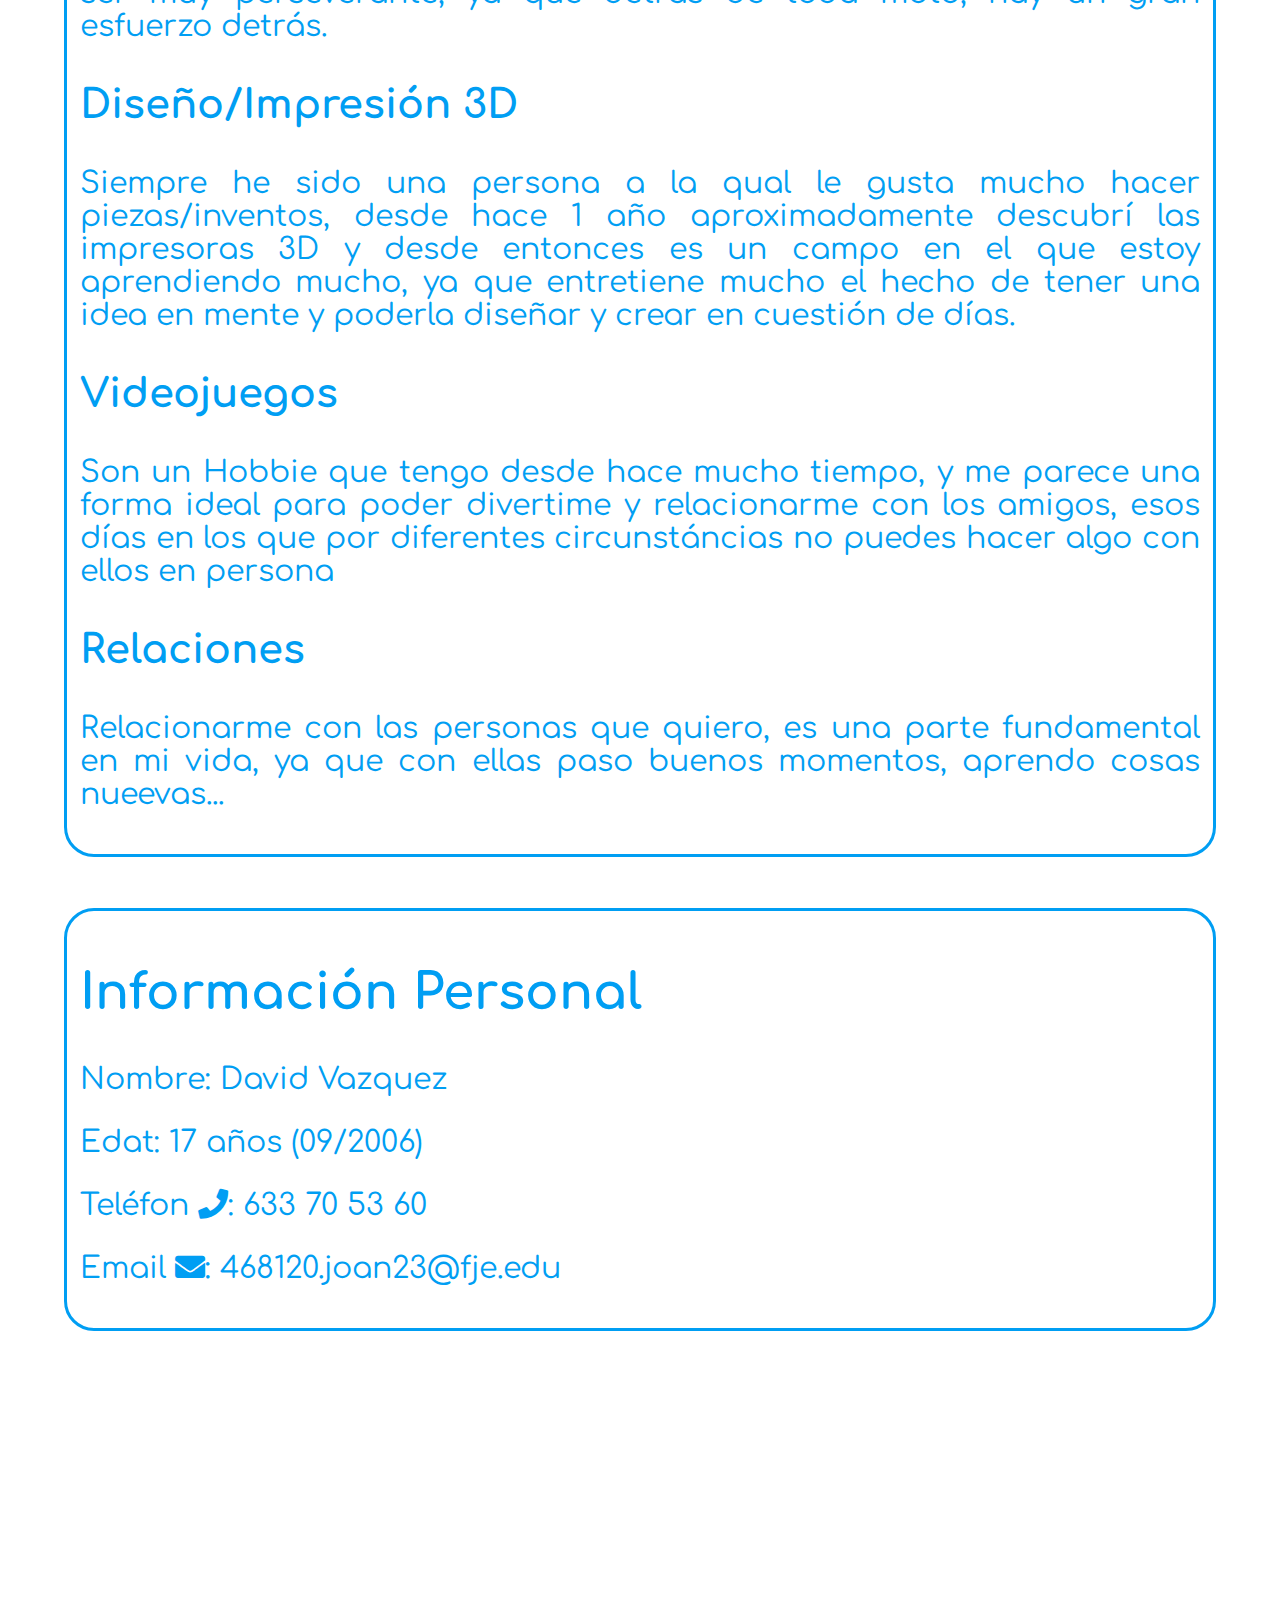
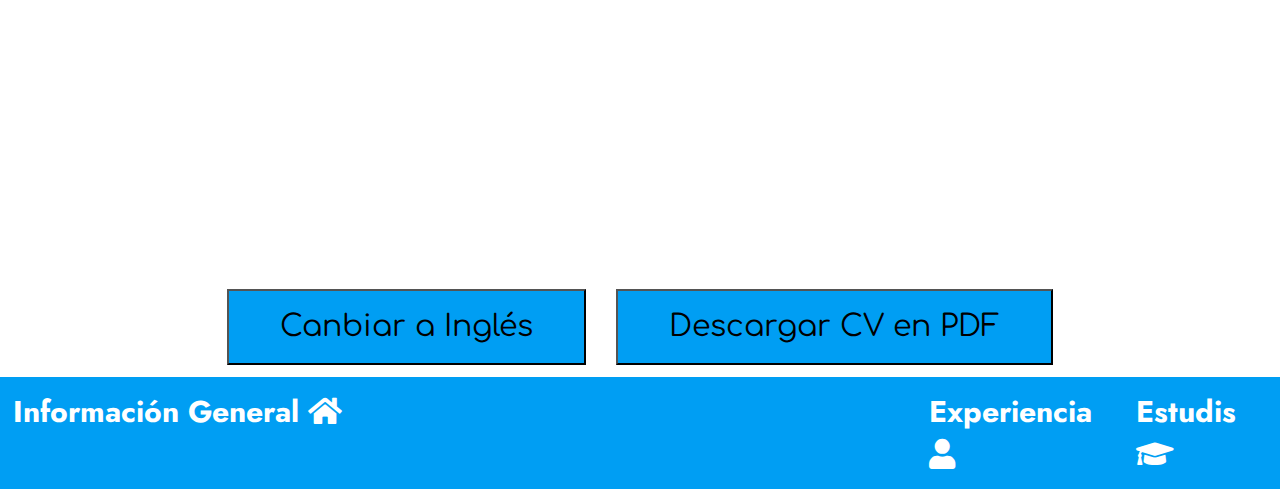
==== commit da5c84ed: "Prácticamente acabao, a falta de revisar detalles" ====
--- a/index.html
+++ b/index.html
@@ -29,9 +29,6 @@
       <p>hola, mi nombre es David Vazquez, soy un chico de 17 años, que actualmente estoy apunto de acabar un CFGM de Sistemas microinformáticos y redes.</p>
       <p>Soy una persona muy autónoma, y a parte de dominar la informática, también tengo muchos conocimientos en otras áreas como el diseño e impresión 3D, mecánica de motos 2T...</p>
     </div>    
-    <div>  
-      <img class="yo" src="./img/mifoto.png">
-    </div>
   </div>
 
   <div class="letrafont letrazul info">
@@ -60,6 +57,9 @@
   <p>Teléfon <i class="fas fa-phone animated-icon"></i>: 633 70 53 60 </p>
   <p>Email <i class="fas fa-envelope animated-icon"></i>: 468120.joan23@fje.edu</p>
 </div>
+<div class="videodiv">
+  <iframe src="https://www.youtube.com/embed/FLINqoPuVI0?si=W845beF8MOKeHNQY" frameborder="0" allowfullscreen class="video"></iframe>
+</div>
 <div class="divboton">
 <button class="boton letrafont" onclick="location.href='./view/en/index_en.html'">Canbiar a Inglés</button>
 <a href="./img/DavidVazquez_CVESP_0324.pdf" download><button class="boton letrafont">Descargar CV en PDF</button></a>
--- a/css/styles.css
+++ b/css/styles.css
@@ -146,4 +146,5 @@
     .icono1{
         width: 60%;
     }
+
 }